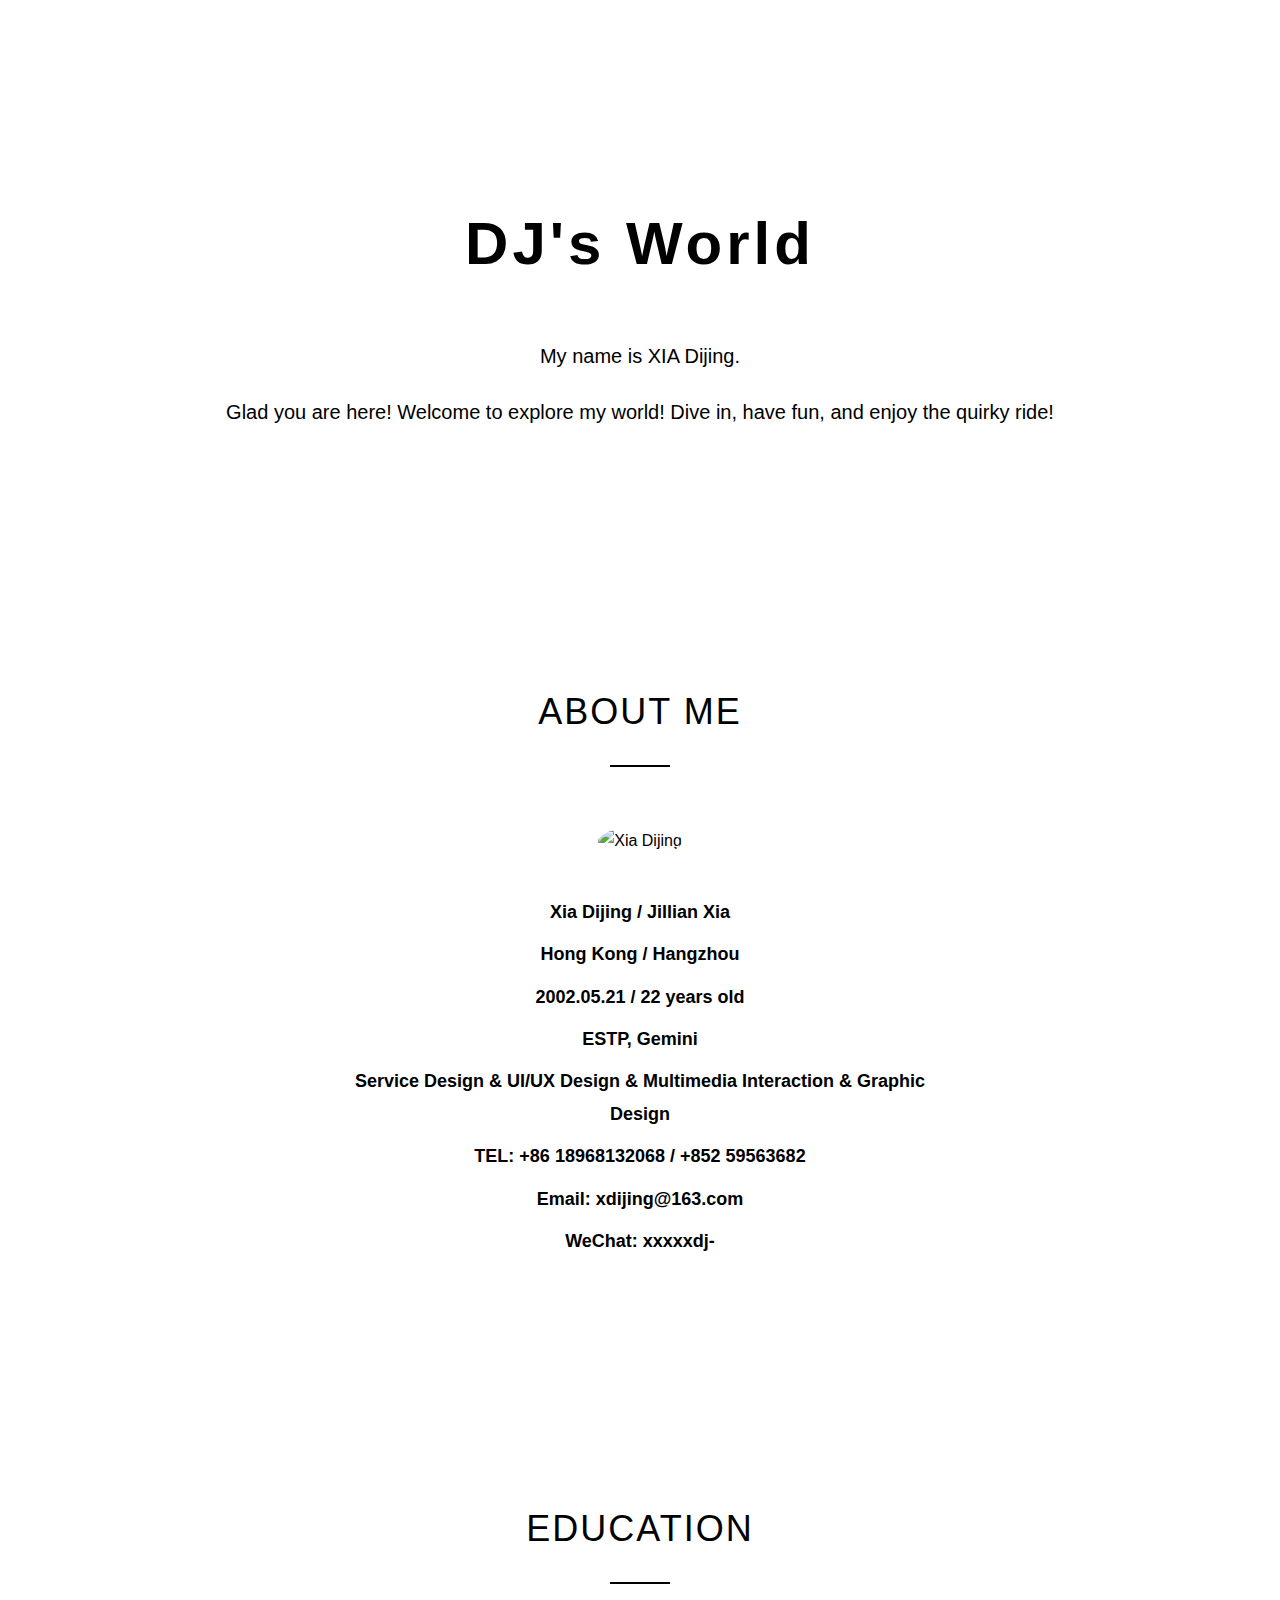
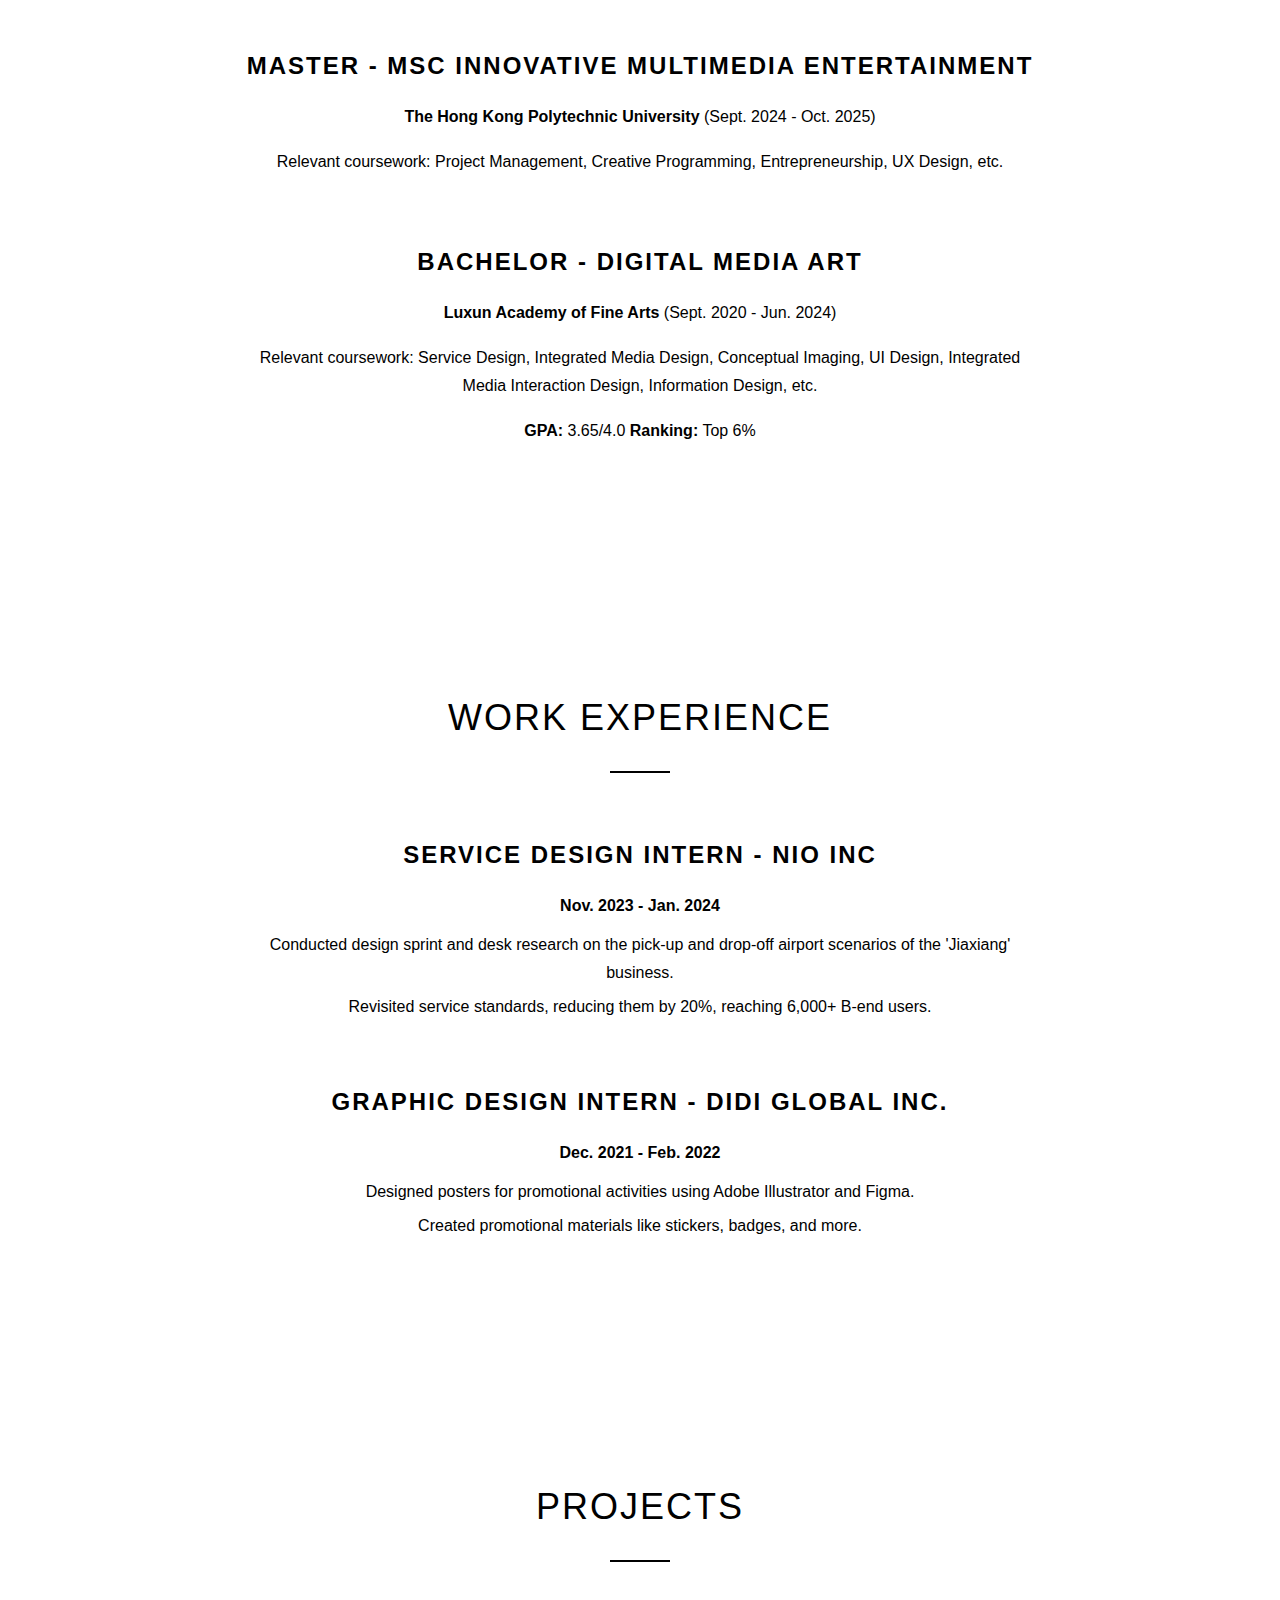
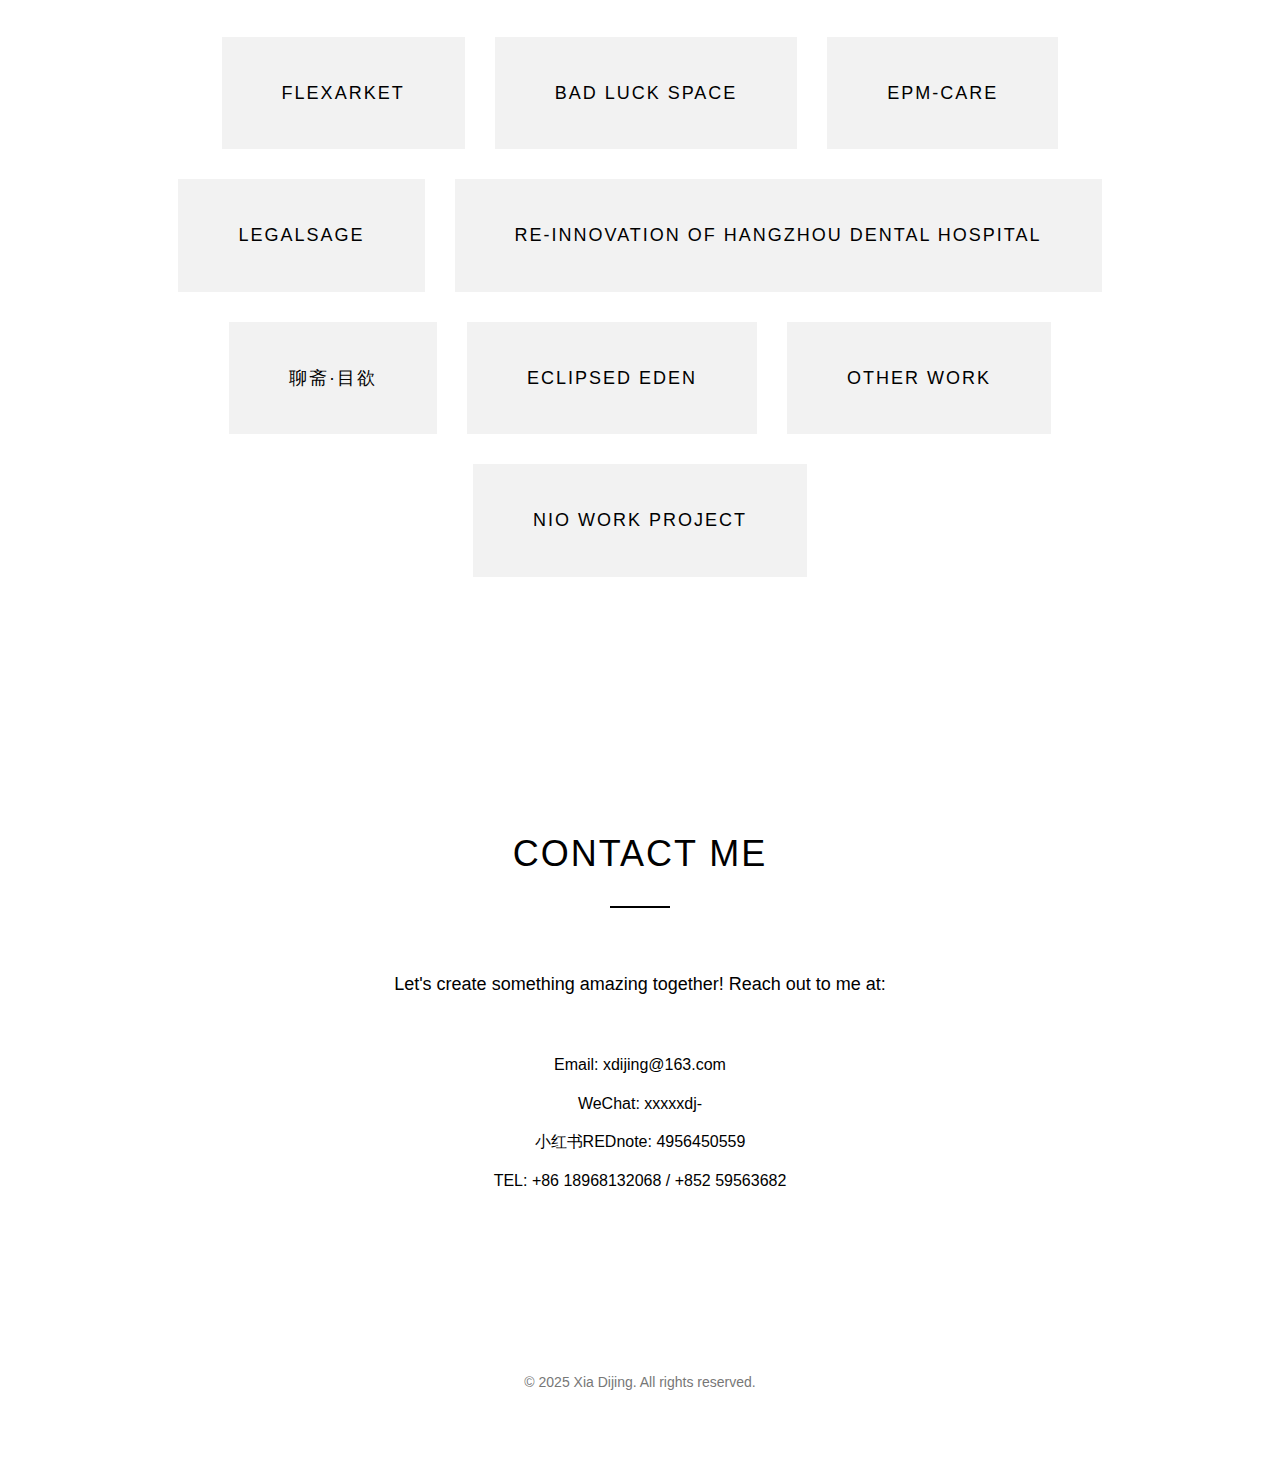
==== index.html @ e0cbb154 "Add website files" ====
<!DOCTYPE html>
<html lang="en">
<head>
    <meta charset="UTF-8">
    <meta name="viewport" content="width=device-width, initial-scale=1.0">
    <meta http-equiv="X-UA-Compatible" content="ie=edge">
    <title>DJ's World</title>
    <link rel="stylesheet" href="styles.css">
</head>
<body>
    <header>
        <h1>DJ's World</h1>
        <p>My name is XIA Dijing.</p>
        <p>Glad you are here! Welcome to explore my world! Dive in, have fun, and enjoy the quirky ride!</p>
    </header>

    <section id="intro">
        <h2>ABOUT ME</h2>
        <!-- Added Photo -->
        <div class="profile-photo">
            <img src="images/me.jpg" alt="Xia Dijing" class="profile-image">
        </div>
        <ul>
            <li><strong>Xia Dijing / Jillian Xia</strong></li>
            <li><strong>Hong Kong / Hangzhou</strong></li>
            <li><strong>2002.05.21 / 22 years old</strong></li>
            <li><strong>ESTP, Gemini</strong></li>
            <li><strong>Service Design & UI/UX Design & Multimedia Interaction & Graphic Design</strong></li>
            <li><strong>TEL: +86 18968132068 / +852 59563682</strong></li>
            <li><strong>Email: <a href="mailto:xdijing@163.com">xdijing@163.com</a></strong></li>
            <li><strong>WeChat: xxxxxdj-</strong></li>
        </ul>
    </section>

    <!-- The rest of your content stays the same -->
    <section id="education">
        <h2>EDUCATION</h2>
        <h3>Master - MSc Innovative Multimedia Entertainment</h3>
        <p><strong>The Hong Kong Polytechnic University</strong> (Sept. 2024 - Oct. 2025)</p>
        <p>Relevant coursework: Project Management, Creative Programming, Entrepreneurship, UX Design, etc.</p>
    
        <br> <!-- 手动插入一个空行 -->
    
        <h3>Bachelor - Digital Media Art</h3>
        <p><strong>Luxun Academy of Fine Arts</strong> (Sept. 2020 - Jun. 2024)</p>
        <p>Relevant coursework: Service Design, Integrated Media Design, Conceptual Imaging, UI Design, Integrated Media Interaction Design, Information Design, etc.</p>
        <p><strong>GPA:</strong> 3.65/4.0 <strong>Ranking:</strong> Top 6%</p>
    </section>

    <section id="work-experience">
        <h2>WORK EXPERIENCE</h2>

        <h3>Service Design Intern - <strong>NIO Inc</strong></h3>
        <p><strong>Nov. 2023 - Jan. 2024</strong></p>
        <ul>
            <li>Conducted design sprint and desk research on the pick-up and drop-off airport scenarios of the 'Jiaxiang' business.</li>
            <li>Revisited service standards, reducing them by 20%, reaching 6,000+ B-end users.</li>
        </ul>
        <br> <!-- 手动插入一个空行 -->

        <h3>Graphic Design Intern - <strong>DiDi Global Inc.</strong></h3>
        <p><strong>Dec. 2021 - Feb. 2022</strong></p>
        <ul>
            <li>Designed posters for promotional activities using Adobe Illustrator and Figma.</li>
            <li>Created promotional materials like stickers, badges, and more.</li>
        </ul>
    </section>

    <section id="projects">
        <h2>PROJECTS</h2>
        <ul>
            <li><a href="flexarket.html">Flexarket</a></li>
            <li><a href="badluckspace.html">Bad Luck Space</a></li>
            <li><a href="epmcare.html">EPM-Care</a></li>
            <li><a href="legalsage.html">LegalSage</a></li>
            <li><a href="dentalhospital.html">Re-innovation of Hangzhou Dental Hospital</a></li>
            <li><a href="liaozhai.html">聊斋·目欲</a></li>
            <li><a href="eclipsededen.html">ECLIPSED EDEN</a></li>
            <li><a href="otherwork.html">Other Work</a></li>
            <li><a href="workproject.html">NIO Work Project</a></li>
        </ul>
    </section>


    <section id="contact">
        <h2>CONTACT ME</h2>
        <p>Let's create something amazing together! Reach out to me at:</p>
        <ul>
            <li>Email: <a href="mailto:xdijing@163.com">xdijing@163.com</a></li>
            
            <li>WeChat: xxxxxdj-</li>
            <li>小红书REDnote: 4956450559</li>
            <li>TEL: +86 18968132068 / +852 59563682</li>
        </ul>
    </section>

    <footer>
        <p>&copy; 2025 Xia Dijing. All rights reserved.</p>
    </footer>
</body>
</html>
---- styles.css ----
/* 全局样式 */
body {
    margin: 0;
    padding: 0;
    font-family: 'Helvetica Neue', Arial, sans-serif;
    background-color: #ffffff;
    color: #000000;
    line-height: 1.8;
}

a {
    color: inherit;
    text-decoration: none;
}

a:hover {
    text-decoration: none;
}

/* 容器 */
.container {
    max-width: 1200px;
    margin: 0 auto;
    padding: 0 40px;
}

/* 头部样式 */
header {
    padding: 150px 0 100px 0;
    text-align: center;
}

header h1 {
    font-size: 60px;
    font-weight: bold;
    letter-spacing: 4px;
}

header p {
    font-size: 20px;
    margin-top: 20px;
}

/* 分区标题 */
section {
    padding: 100px 0;
}

section h2 {
    font-size: 36px;
    font-weight: normal;
    margin-bottom: 60px;
    text-align: center;
    letter-spacing: 2px;
    position: relative;
}

section h2:after {
    content: '';
    display: block;
    width: 60px;
    height: 2px;
    background: #000;
    margin: 20px auto 0;
}

/* 个人简介 */
#intro .profile-photo {
    text-align: center;
    margin-bottom: 40px;
}

#intro .profile-photo img {
    width: 200px;
    height: 200px;
    object-fit: cover;
    border-radius: 50%;
    transition: transform 0.3s ease;
}

#intro .profile-photo img:hover {
    transform: scale(1.05);
}

#intro ul {
    list-style: none;
    padding: 0;
    margin: 0 auto;
    max-width: 600px;
    text-align: center;
}

#intro ul li {
    font-size: 18px;
    margin-bottom: 10px;
}

/* 教育和工作经验 */
#education,
#work-experience {
    padding: 100px 0;
}

#education h3,
#work-experience h3 {
    font-size: 24px;
    margin-bottom: 10px;
    text-transform: uppercase;
    letter-spacing: 2px;
    text-align: center;
}

#education p,
#work-experience p {
    font-size: 16px;
    margin-bottom: 10px;
    max-width: 800px;
    margin-left: auto;
    margin-right: auto;
    text-align: center;
}

#education ul,
#work-experience ul {
    list-style: none;
    padding: 0;
    margin: 0 auto;
    max-width: 800px;
    text-align: center;
}

#education ul li,
#work-experience ul li {
    font-size: 16px;
    margin-bottom: 5px;
}

/* 项目列表 */
#projects ul {
    list-style: none;
    padding: 0;
    margin: 0 auto;
    max-width: 1000px;
    display: flex;
    flex-wrap: wrap;
    justify-content: center;
}

#projects ul li {
    font-size: 18px;
    margin: 15px;
    position: relative;
    overflow: hidden;
}

#projects ul li a {
    display: block;
    padding: 40px 60px;
    text-transform: uppercase;
    letter-spacing: 2px;
    background-color: #f2f2f2;
    position: relative;
    transition: background-color 0.3s ease, color 0.3s ease;
}

#projects ul li a:hover {
    background-color: #e0e0e0; /* 鼠标悬停时背景变深 */
    color: #000;
}

#projects ul li a:after {
    content: '';
    position: absolute;
    top: 0;
    left: 0; /* 调整为左侧开始 */
    width: 100%;
    height: 100%;
    background-color: rgba(0, 0, 0, 0); /* 初始为透明 */
    transition: background-color 0.3s ease;
    z-index: -1;
}

#projects ul li a:hover:after {
    background-color: rgba(0, 0, 0, 0.1); /* 鼠标悬停时背景覆盖变深 */
}

/* 联系方式 */
#contact p {
    font-size: 18px;
    text-align: center;
    margin-bottom: 50px;
}

#contact ul {
    list-style: none;
    padding: 0;
    margin: 0 auto;
    max-width: 600px;
    text-align: center;
}

#contact ul li {
    font-size: 16px;
    margin-bottom: 10px;
}

/* 页脚 */
footer {
    text-align: center;
    padding: 50px 0;
    font-size: 14px;
    color: #777777;
}

/* 细节和其他 */
hr {
    border: none;
    border-top: 1px solid #e5e5e5;
    margin: 50px 0;
}

/* 响应式设计 */
@media (max-width: 768px) {
    header h1 {
        font-size: 40px;
    }

    section h2 {
        font-size: 28px;
    }

    #intro .profile-photo img {
        width: 150px;
        height: 150px;
    }

    #intro ul li,
    #contact ul li {
        font-size: 16px;
    }

    #projects ul {
        flex-direction: column;
        align-items: center;
    }

    #projects ul li {
        width: 100%;
        margin: 10px 0;
    }

    #projects ul li a {
        width: 100%;
        padding: 30px;
    }
}
.project-image {
    width: 1200px;               /* 设置固定宽度 */
    height: auto;                /* 高度自动调整，保持图片比例 */
    margin-bottom: 20px;         /* 图片之间的间隔 */
    border: 5px solid rgba(0, 0, 0, 0.1);  /* 半透明灰色边框 */
    border-radius: 10px;         /* 可选：给图片外框添加圆角 */
    box-sizing: border-box;      /* 确保边框不影响整体尺寸 */
}

.project-image:hover {
    border-color: rgba(0, 0, 0, 0.3);  /* 鼠标悬停时边框颜色变深 */
}
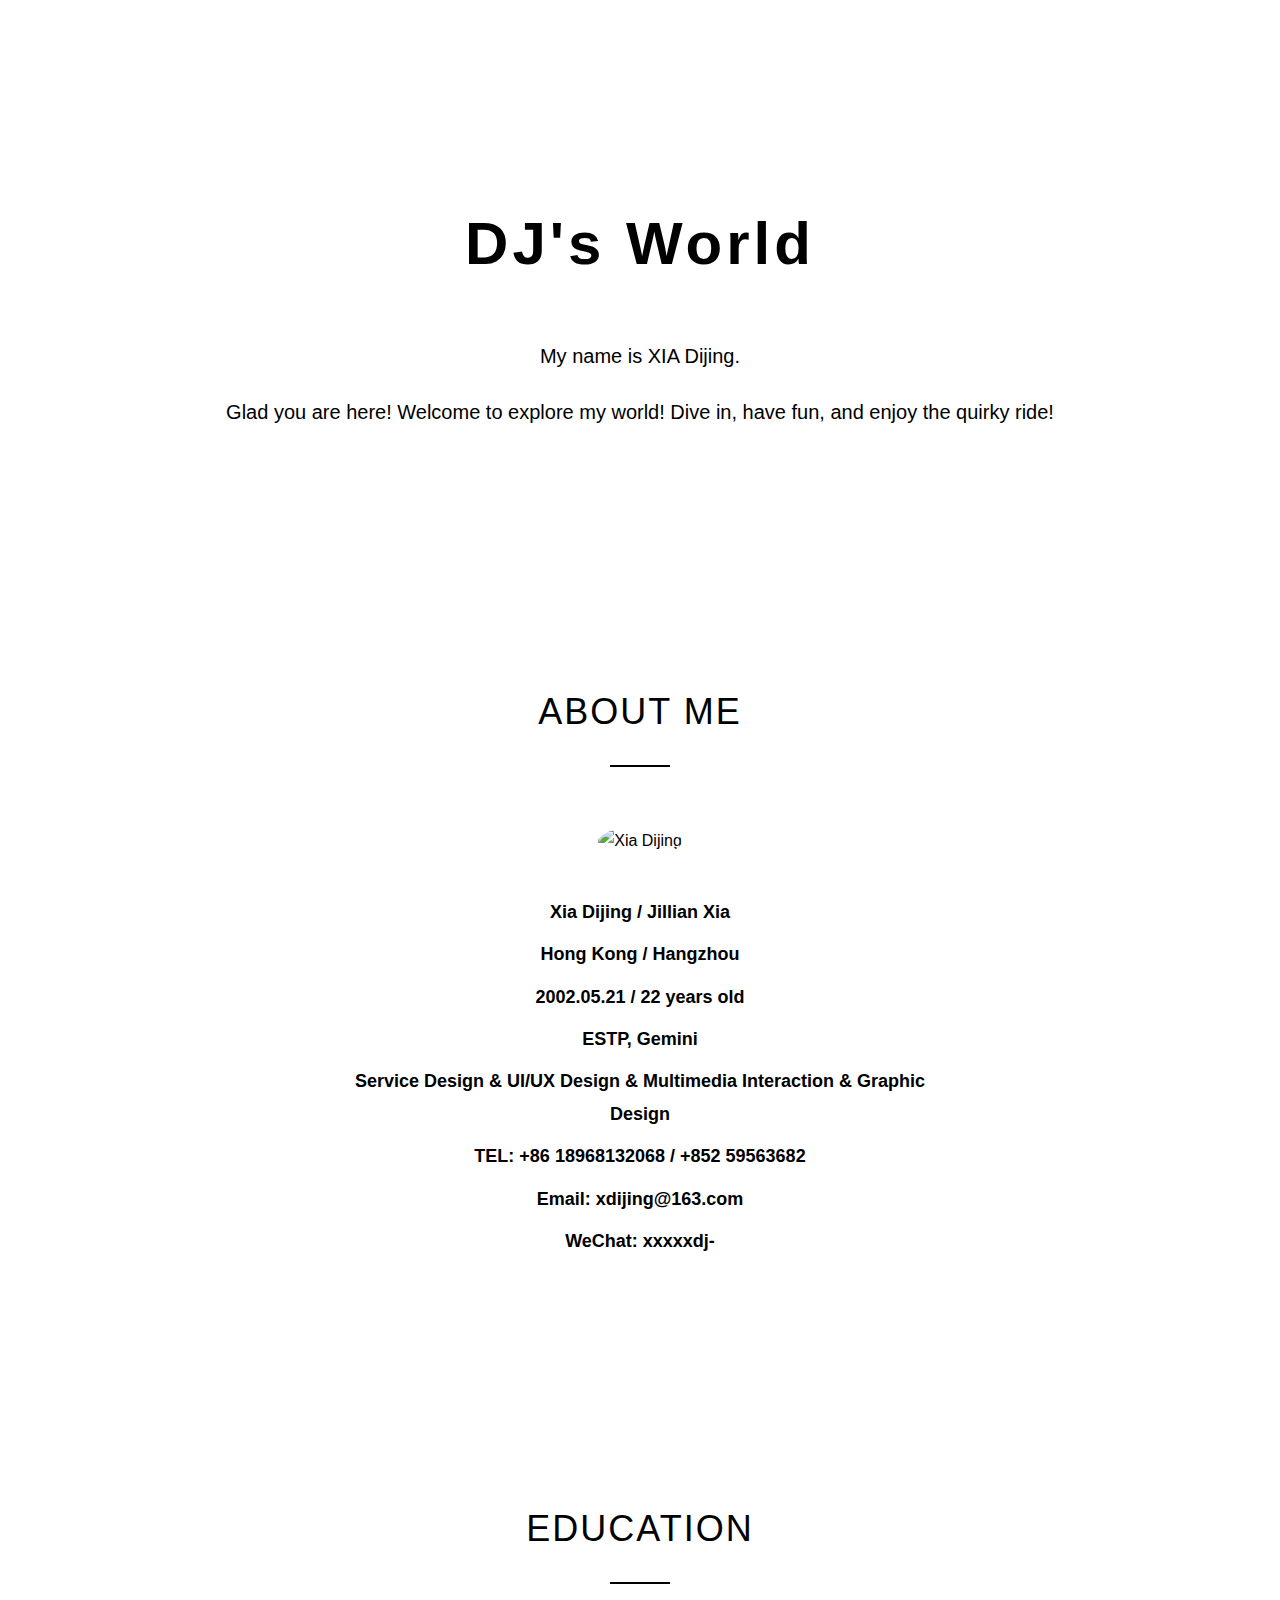
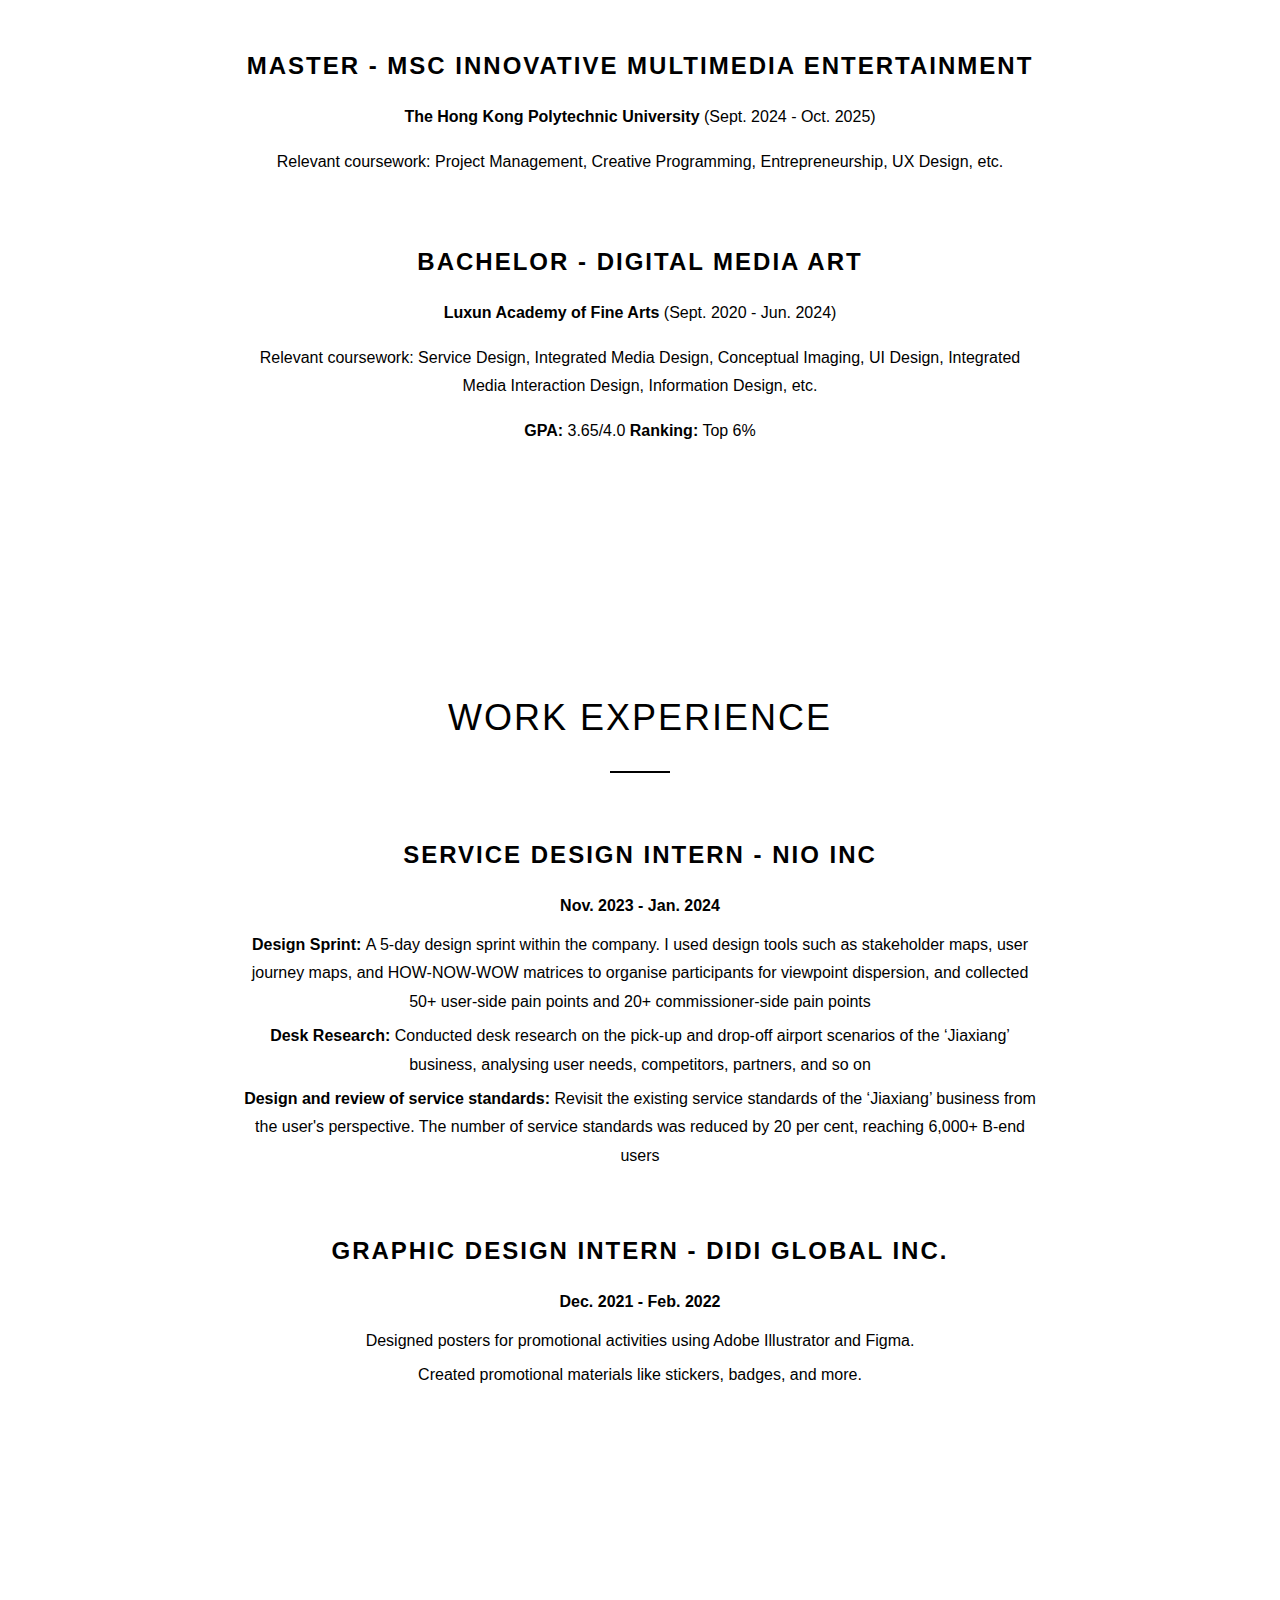
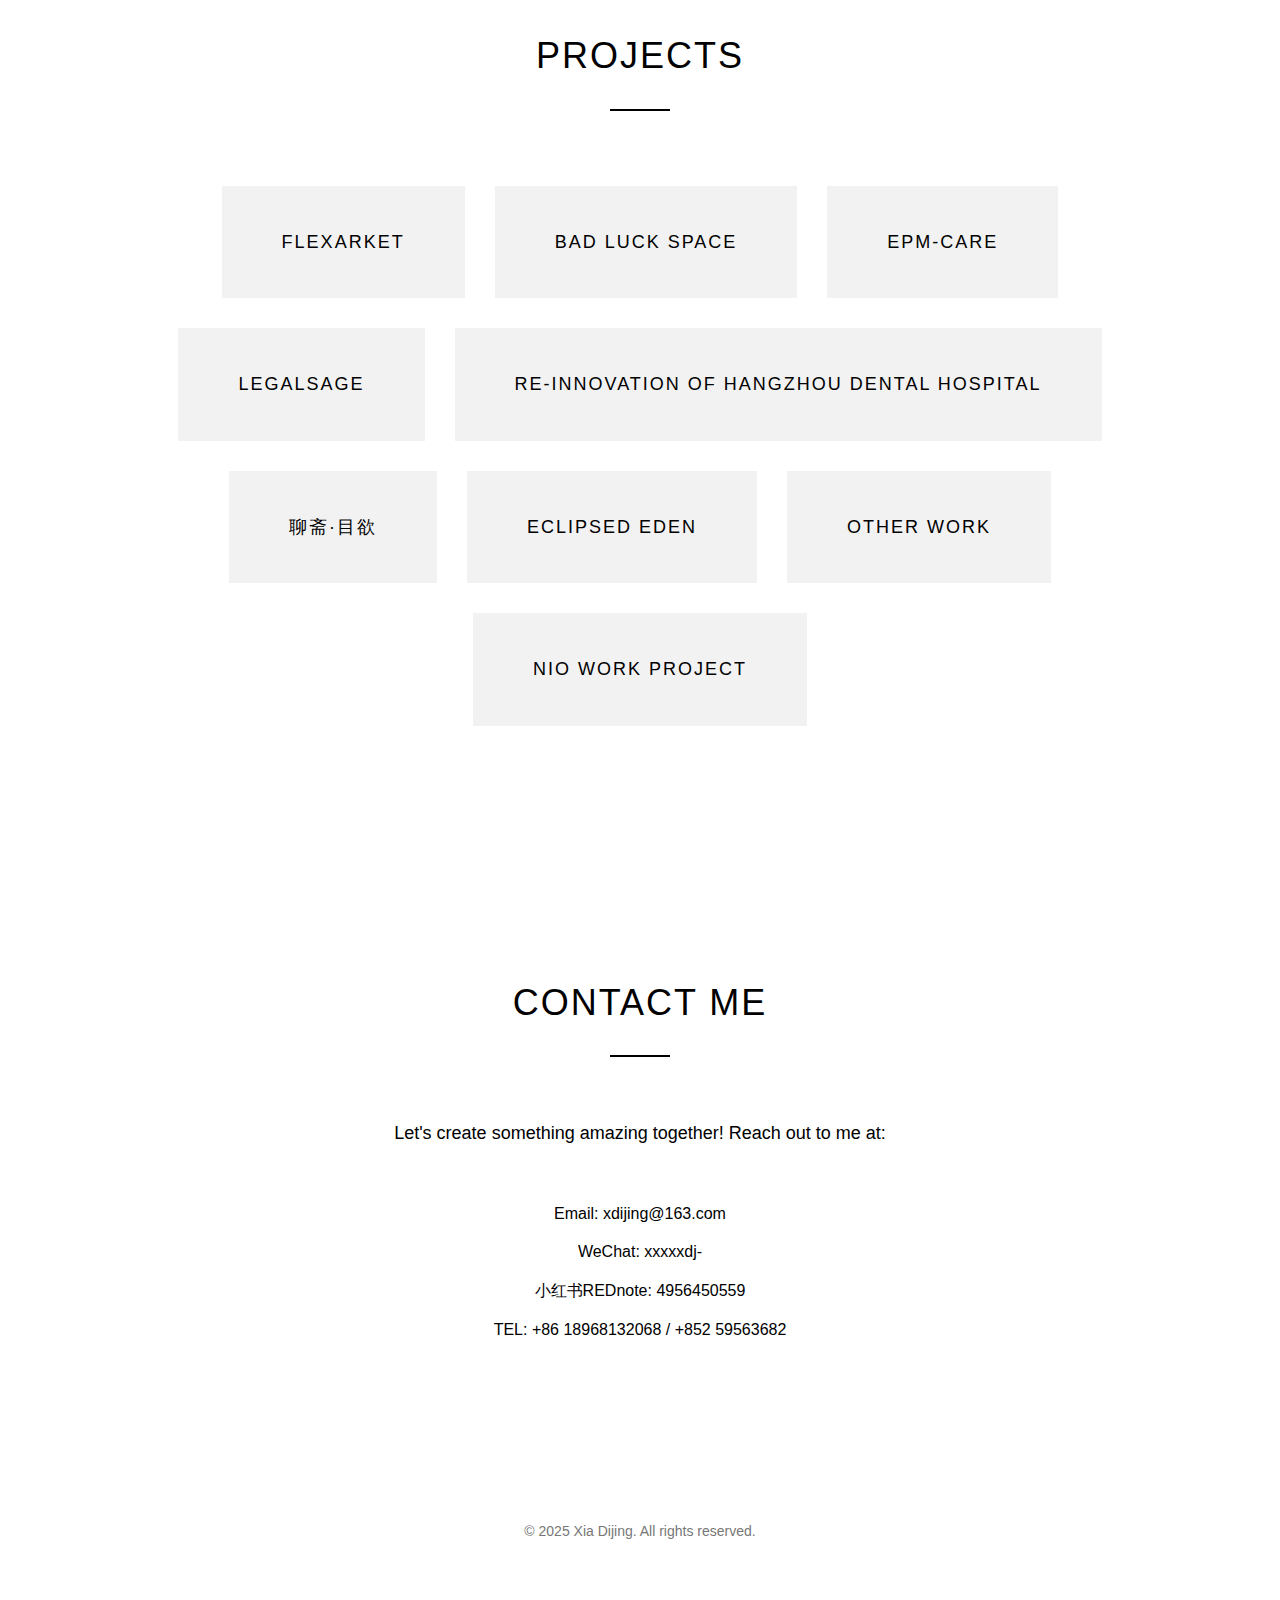
==== commit c6027996: "Update index.html" ====
--- a/index.html
+++ b/index.html
@@ -18,7 +18,7 @@
         <h2>ABOUT ME</h2>
         <!-- Added Photo -->
         <div class="profile-photo">
-            <img src="images/me.jpg" alt="Xia Dijing" class="profile-image">
+            <img src="https://github.com/djdj-8/DJ/raw/main/images/me.jpg" alt="Xia Dijing" class="profile-image">
         </div>
         <ul>
             <li><strong>Xia Dijing / Jillian Xia</strong></li>
@@ -53,8 +53,9 @@
         <h3>Service Design Intern - <strong>NIO Inc</strong></h3>
         <p><strong>Nov. 2023 - Jan. 2024</strong></p>
         <ul>
-            <li>Conducted design sprint and desk research on the pick-up and drop-off airport scenarios of the 'Jiaxiang' business.</li>
-            <li>Revisited service standards, reducing them by 20%, reaching 6,000+ B-end users.</li>
+            <li><strong>Design Sprint: </strong>A 5-day design sprint within the company. I used design tools such as stakeholder maps, user journey maps, and HOW-NOW-WOW matrices to organise participants for viewpoint dispersion, and collected 50+ user-side pain points and 20+ commissioner-side pain points</li>
+            <li><strong>Desk Research: </strong>Conducted desk research on the pick-up and drop-off airport scenarios of the ‘Jiaxiang’ business, analysing user needs, competitors, partners, and so on</li>
+            <li><strong>Design and review of service standards: </strong>Revisit the existing service standards of the ‘Jiaxiang’ business from the user's perspective. The number of service standards was reduced by 20 per cent, reaching 6,000+ B-end users</li>
         </ul>
         <br> <!-- 手动插入一个空行 -->
 
@@ -98,4 +99,4 @@
         <p>&copy; 2025 Xia Dijing. All rights reserved.</p>
     </footer>
 </body>
-</html>+</html>
--- a/styles.css
+++ b/styles.css
@@ -255,14 +255,39 @@
     }
 }
 .project-image {
-    width: 1200px;               /* 设置固定宽度 */
-    height: auto;                /* 高度自动调整，保持图片比例 */
-    margin-bottom: 20px;         /* 图片之间的间隔 */
+    width: 100%;                /* 设置为 100% 宽度 */
+    max-width: 1200px;          /* 最大宽度为 1200px，确保在大屏幕上不会过大 */
+    height: auto;               /* 高度自动调整，保持图片比例 */
+    margin-bottom: 20px;        /* 图片之间的间隔 */
     border: 5px solid rgba(0, 0, 0, 0.1);  /* 半透明灰色边框 */
-    border-radius: 10px;         /* 可选：给图片外框添加圆角 */
-    box-sizing: border-box;      /* 确保边框不影响整体尺寸 */
+    border-radius: 10px;        /* 可选：给图片外框添加圆角 */
+    box-sizing: border-box;     /* 确保边框不影响整体尺寸 */
+}
+
+/* 响应式设计：对于手机端 */
+@media (max-width: 768px) {
+    .project-image {
+        width: 100%;            /* 确保图片占据屏幕宽度 */
+        max-width: none;        /* 在手机上不限制最大宽度 */
+    }
 }
 
 .project-image:hover {
     border-color: rgba(0, 0, 0, 0.3);  /* 鼠标悬停时边框颜色变深 */
 }
+/* 视频样式 */
+video {
+    width: 100%;              /* 确保视频宽度占满容器 */
+    max-width: 100%;          /* 防止视频在大屏幕上超出容器 */
+    height: auto;             /* 保持视频比例 */
+    border-radius: 10px;      /* 可选：添加圆角效果 */
+    box-sizing: border-box;   /* 确保视频尺寸包含边框 */
+}
+
+/* 响应式设计：对于手机端 */
+@media (max-width: 768px) {
+    video {
+        width: 100%;            /* 确保视频占据手机屏幕宽度 */
+        max-width: none;        /* 在手机上不限制最大宽度 */
+    }
+}
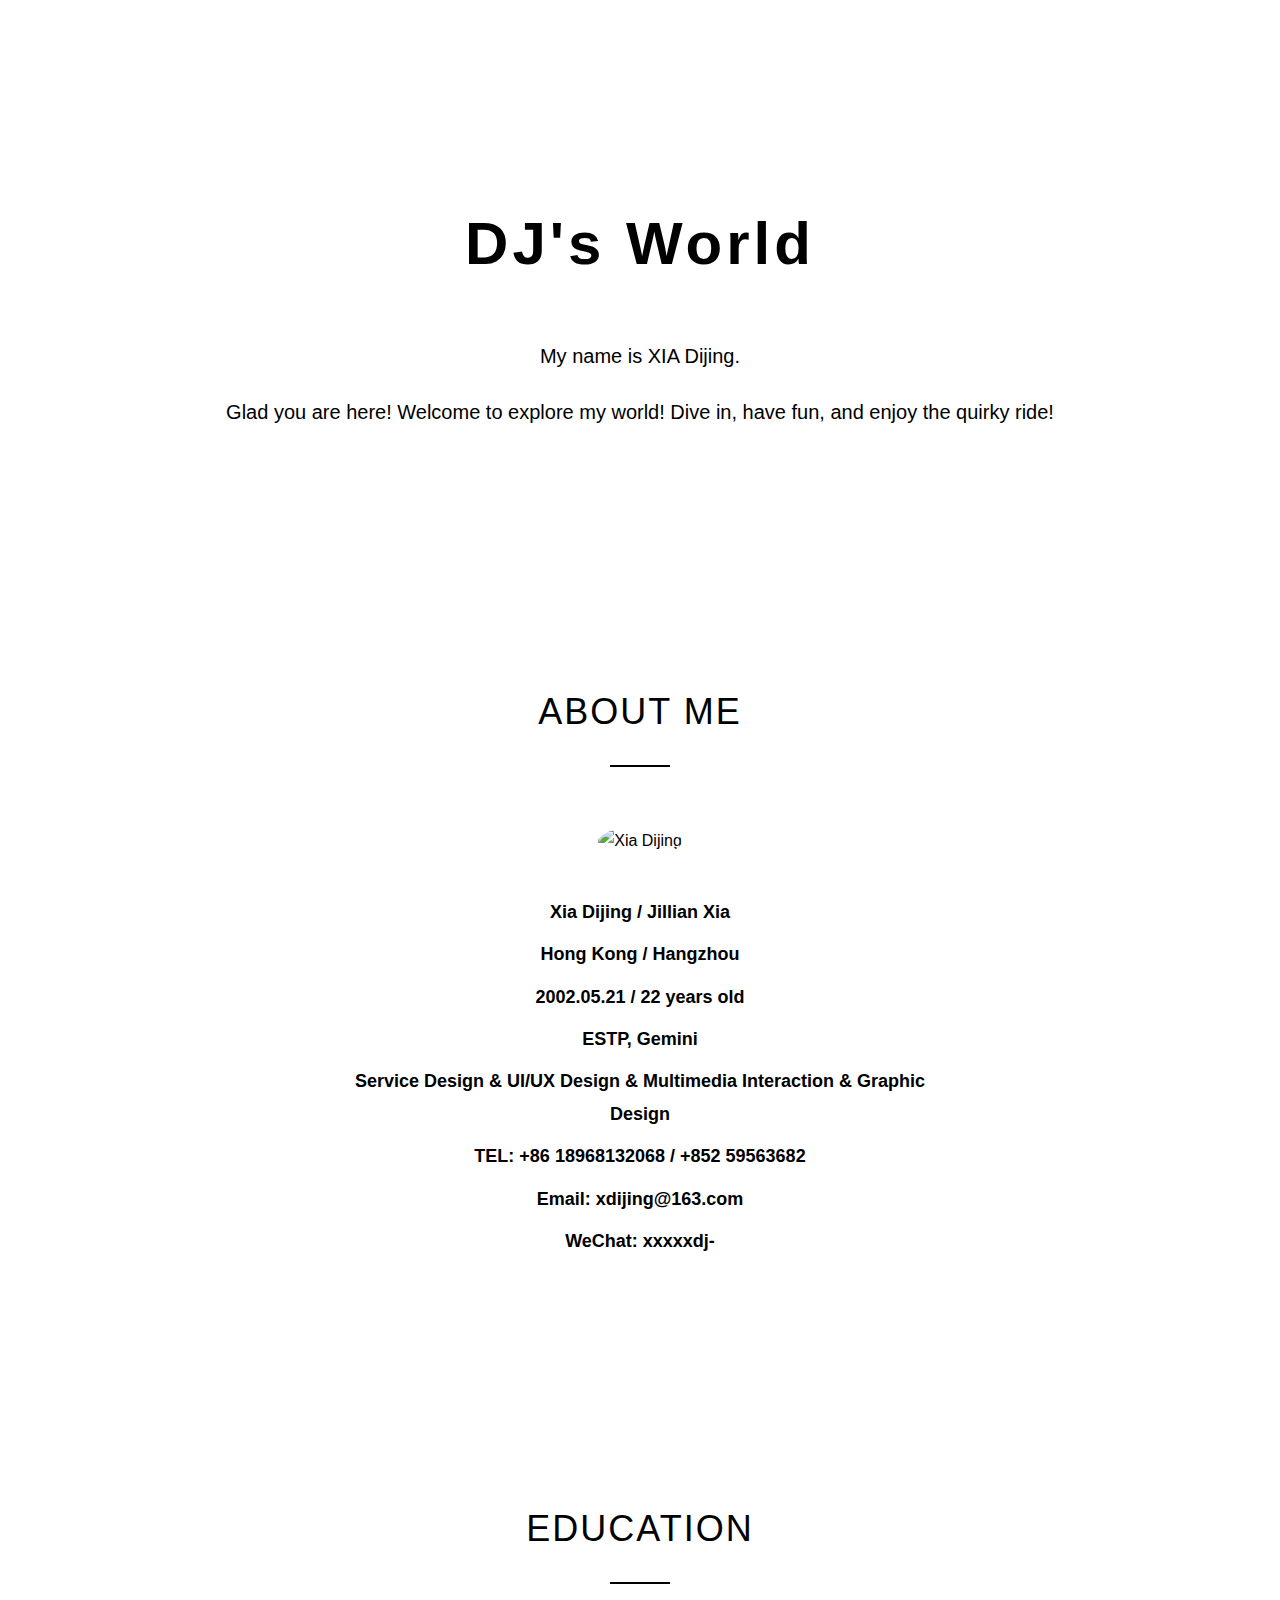
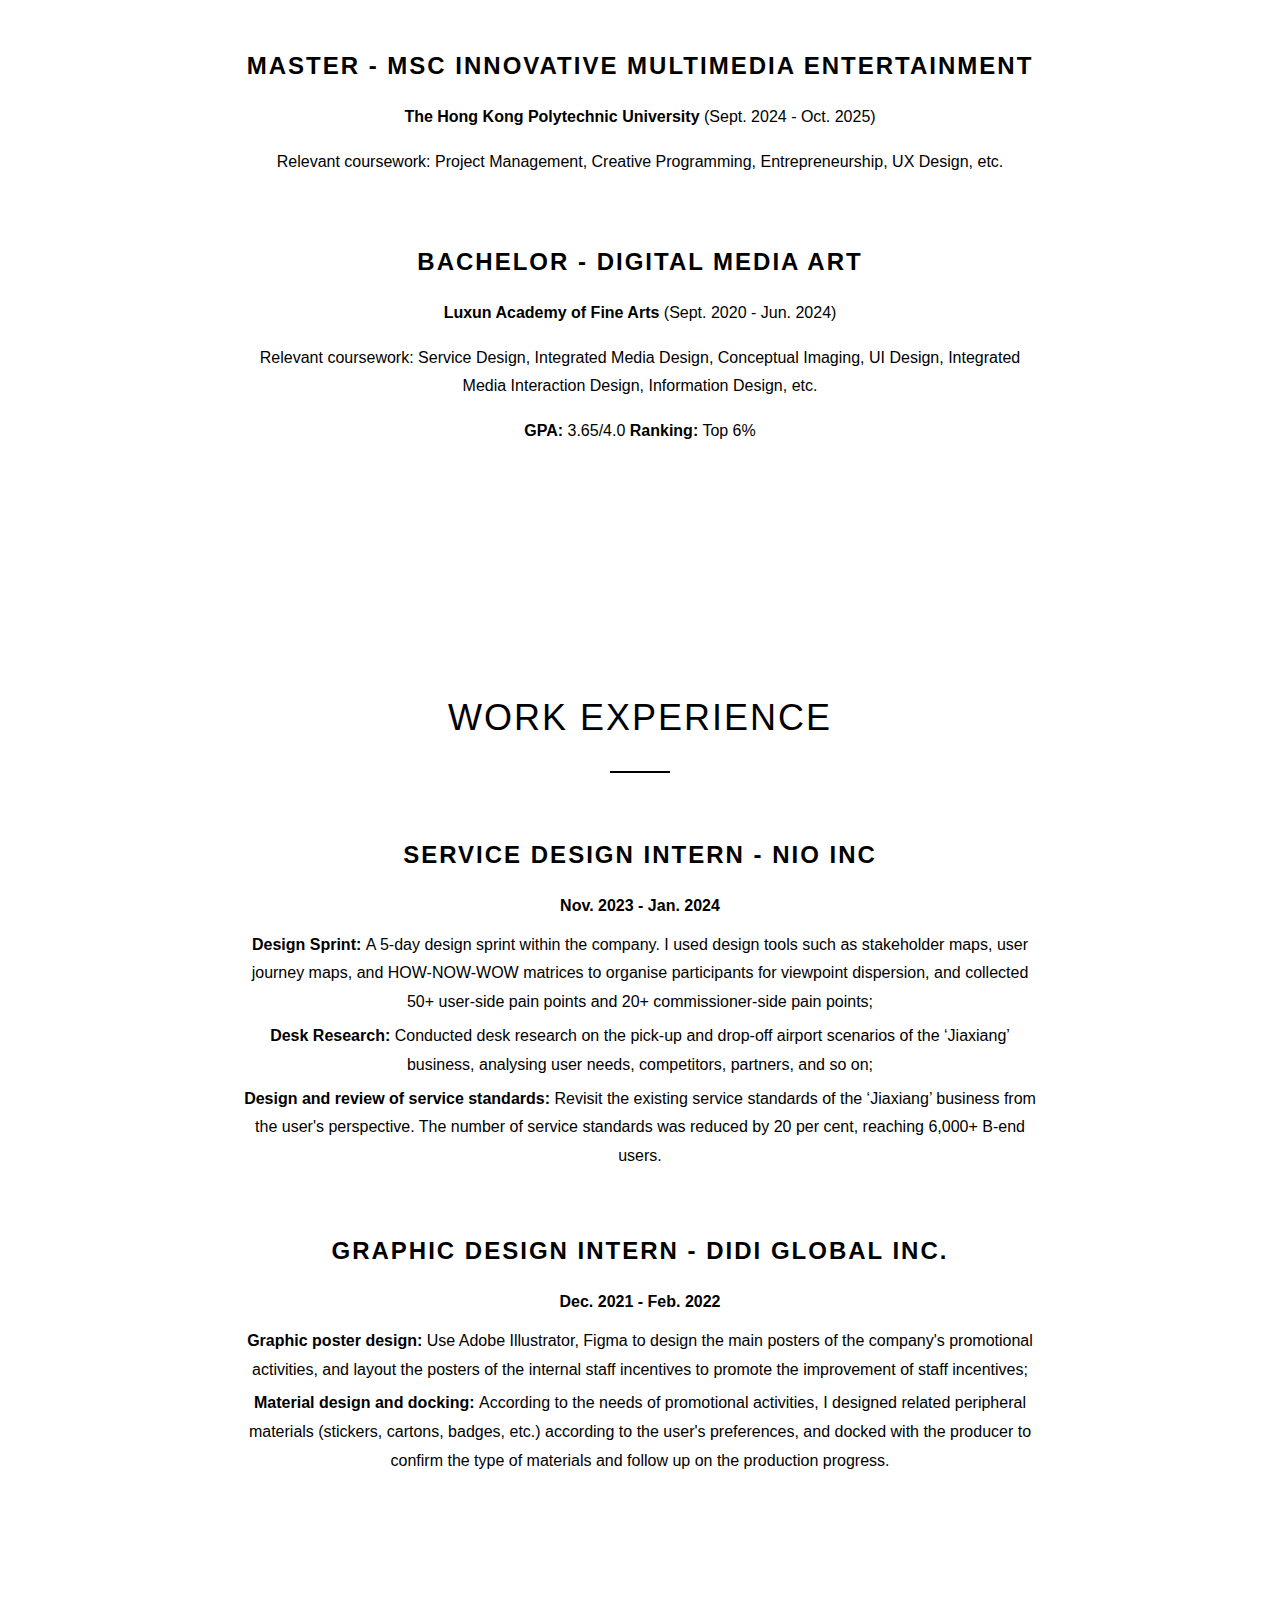
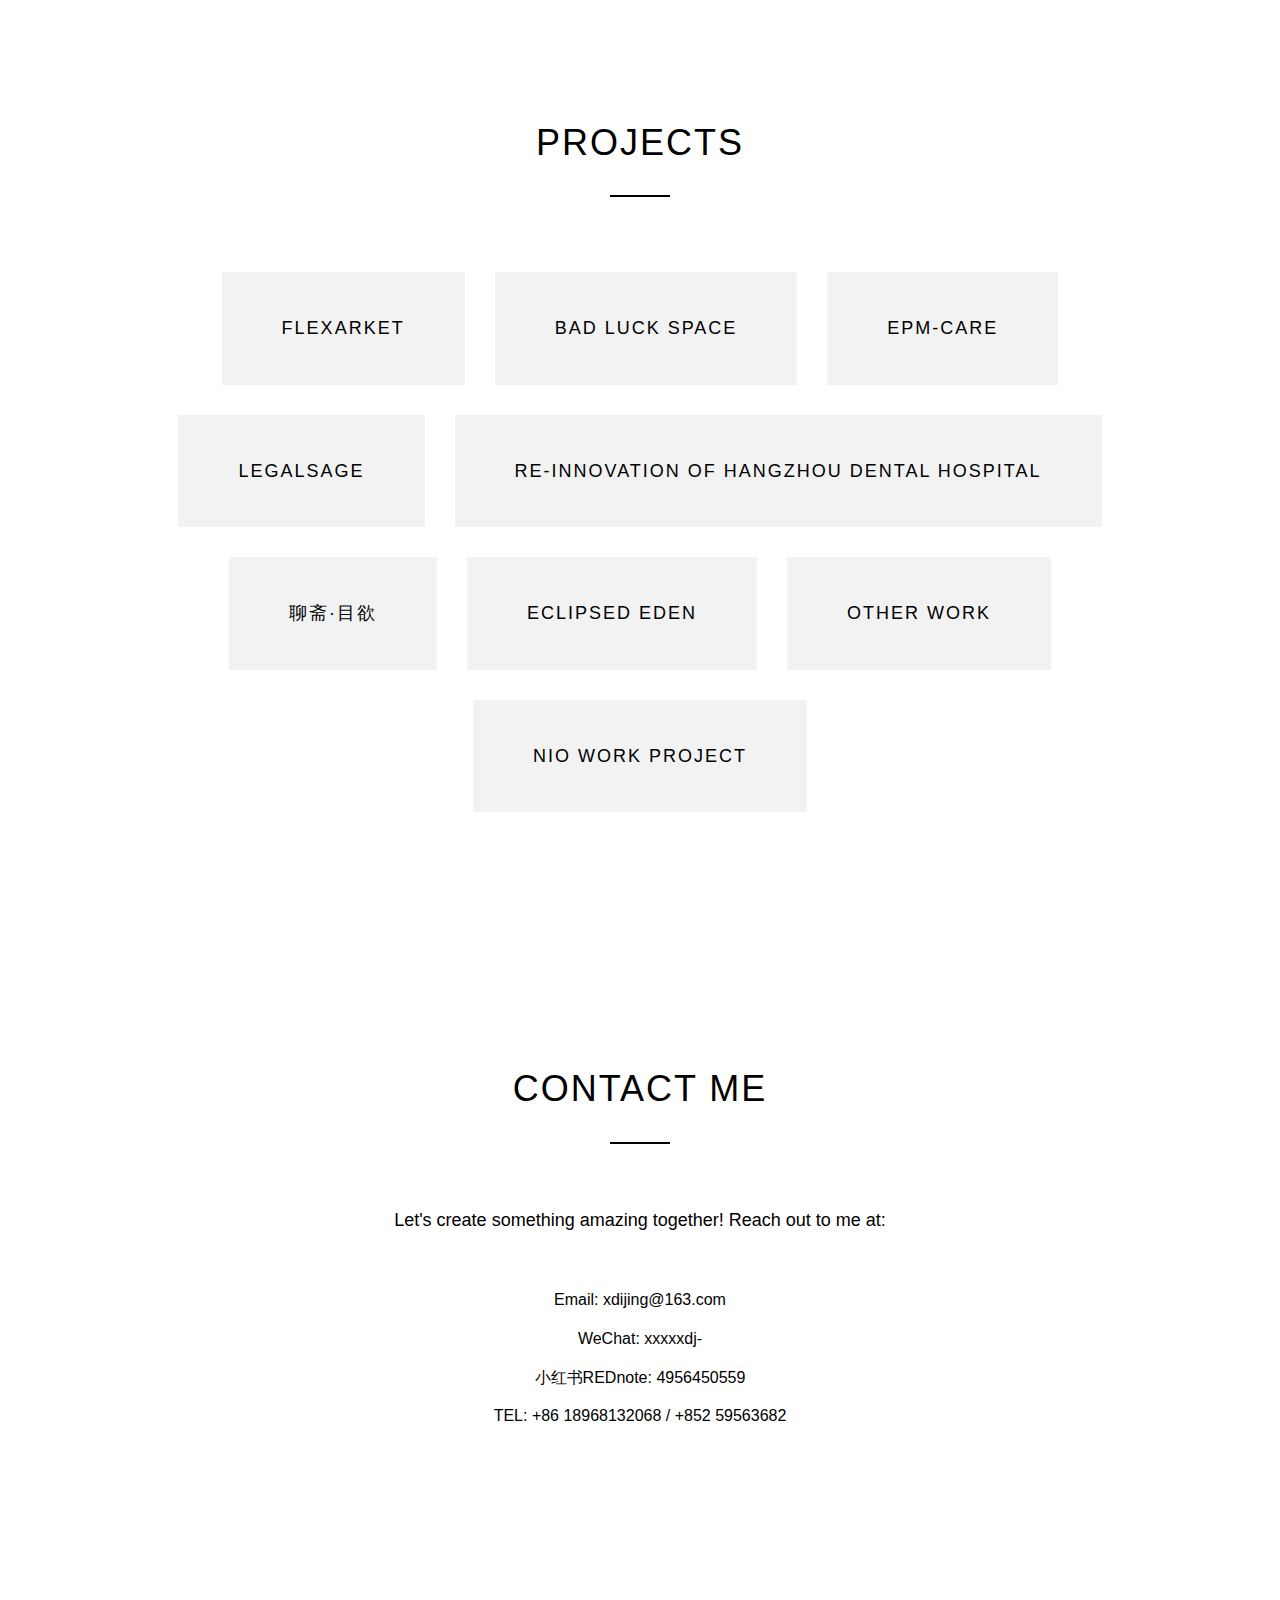
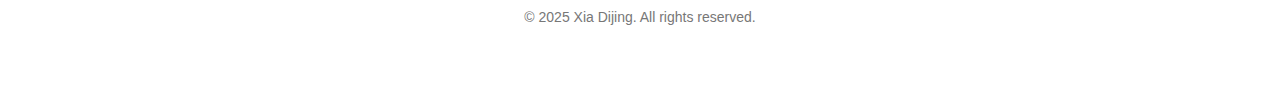
==== commit 2d9bc99f: "Update index.html" ====
--- a/index.html
+++ b/index.html
@@ -53,17 +53,17 @@
         <h3>Service Design Intern - <strong>NIO Inc</strong></h3>
         <p><strong>Nov. 2023 - Jan. 2024</strong></p>
         <ul>
-            <li><strong>Design Sprint: </strong>A 5-day design sprint within the company. I used design tools such as stakeholder maps, user journey maps, and HOW-NOW-WOW matrices to organise participants for viewpoint dispersion, and collected 50+ user-side pain points and 20+ commissioner-side pain points</li>
-            <li><strong>Desk Research: </strong>Conducted desk research on the pick-up and drop-off airport scenarios of the ‘Jiaxiang’ business, analysing user needs, competitors, partners, and so on</li>
-            <li><strong>Design and review of service standards: </strong>Revisit the existing service standards of the ‘Jiaxiang’ business from the user's perspective. The number of service standards was reduced by 20 per cent, reaching 6,000+ B-end users</li>
+            <li><strong>Design Sprint: </strong>A 5-day design sprint within the company. I used design tools such as stakeholder maps, user journey maps, and HOW-NOW-WOW matrices to organise participants for viewpoint dispersion, and collected 50+ user-side pain points and 20+ commissioner-side pain points;</li>
+            <li><strong>Desk Research: </strong>Conducted desk research on the pick-up and drop-off airport scenarios of the ‘Jiaxiang’ business, analysing user needs, competitors, partners, and so on;</li>
+            <li><strong>Design and review of service standards: </strong>Revisit the existing service standards of the ‘Jiaxiang’ business from the user's perspective. The number of service standards was reduced by 20 per cent, reaching 6,000+ B-end users.</li>
         </ul>
         <br> <!-- 手动插入一个空行 -->
 
         <h3>Graphic Design Intern - <strong>DiDi Global Inc.</strong></h3>
         <p><strong>Dec. 2021 - Feb. 2022</strong></p>
         <ul>
-            <li>Designed posters for promotional activities using Adobe Illustrator and Figma.</li>
-            <li>Created promotional materials like stickers, badges, and more.</li>
+            <li><strong>Graphic poster design: </strong>Use Adobe Illustrator, Figma to design the main posters of the company's promotional activities, and layout the posters of the internal staff incentives to promote the improvement of staff incentives;</li>
+            <li><strong>Material design and docking: </strong>According to the needs of promotional activities, I designed related peripheral materials (stickers, cartons, badges, etc.) according to the user's preferences, and docked with the producer to confirm the type of materials and follow up on the production progress.</li>
         </ul>
     </section>
 
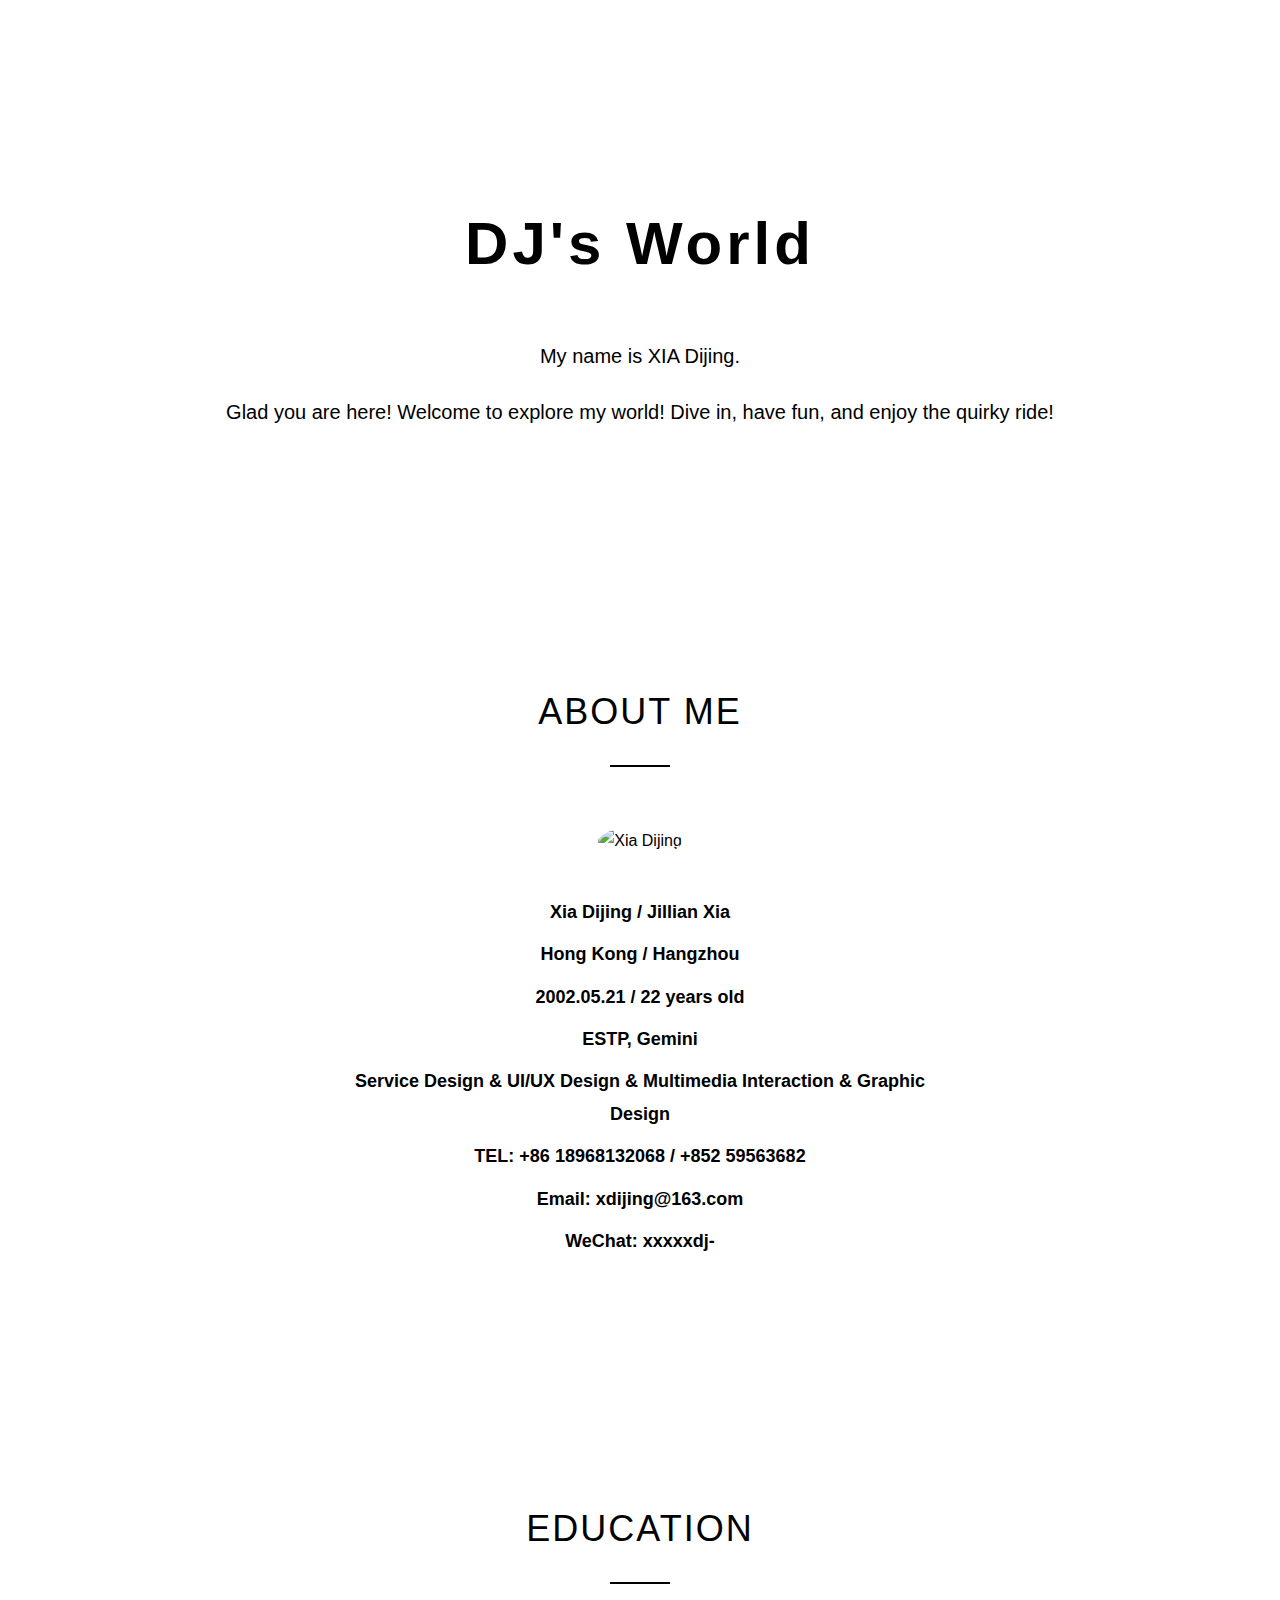
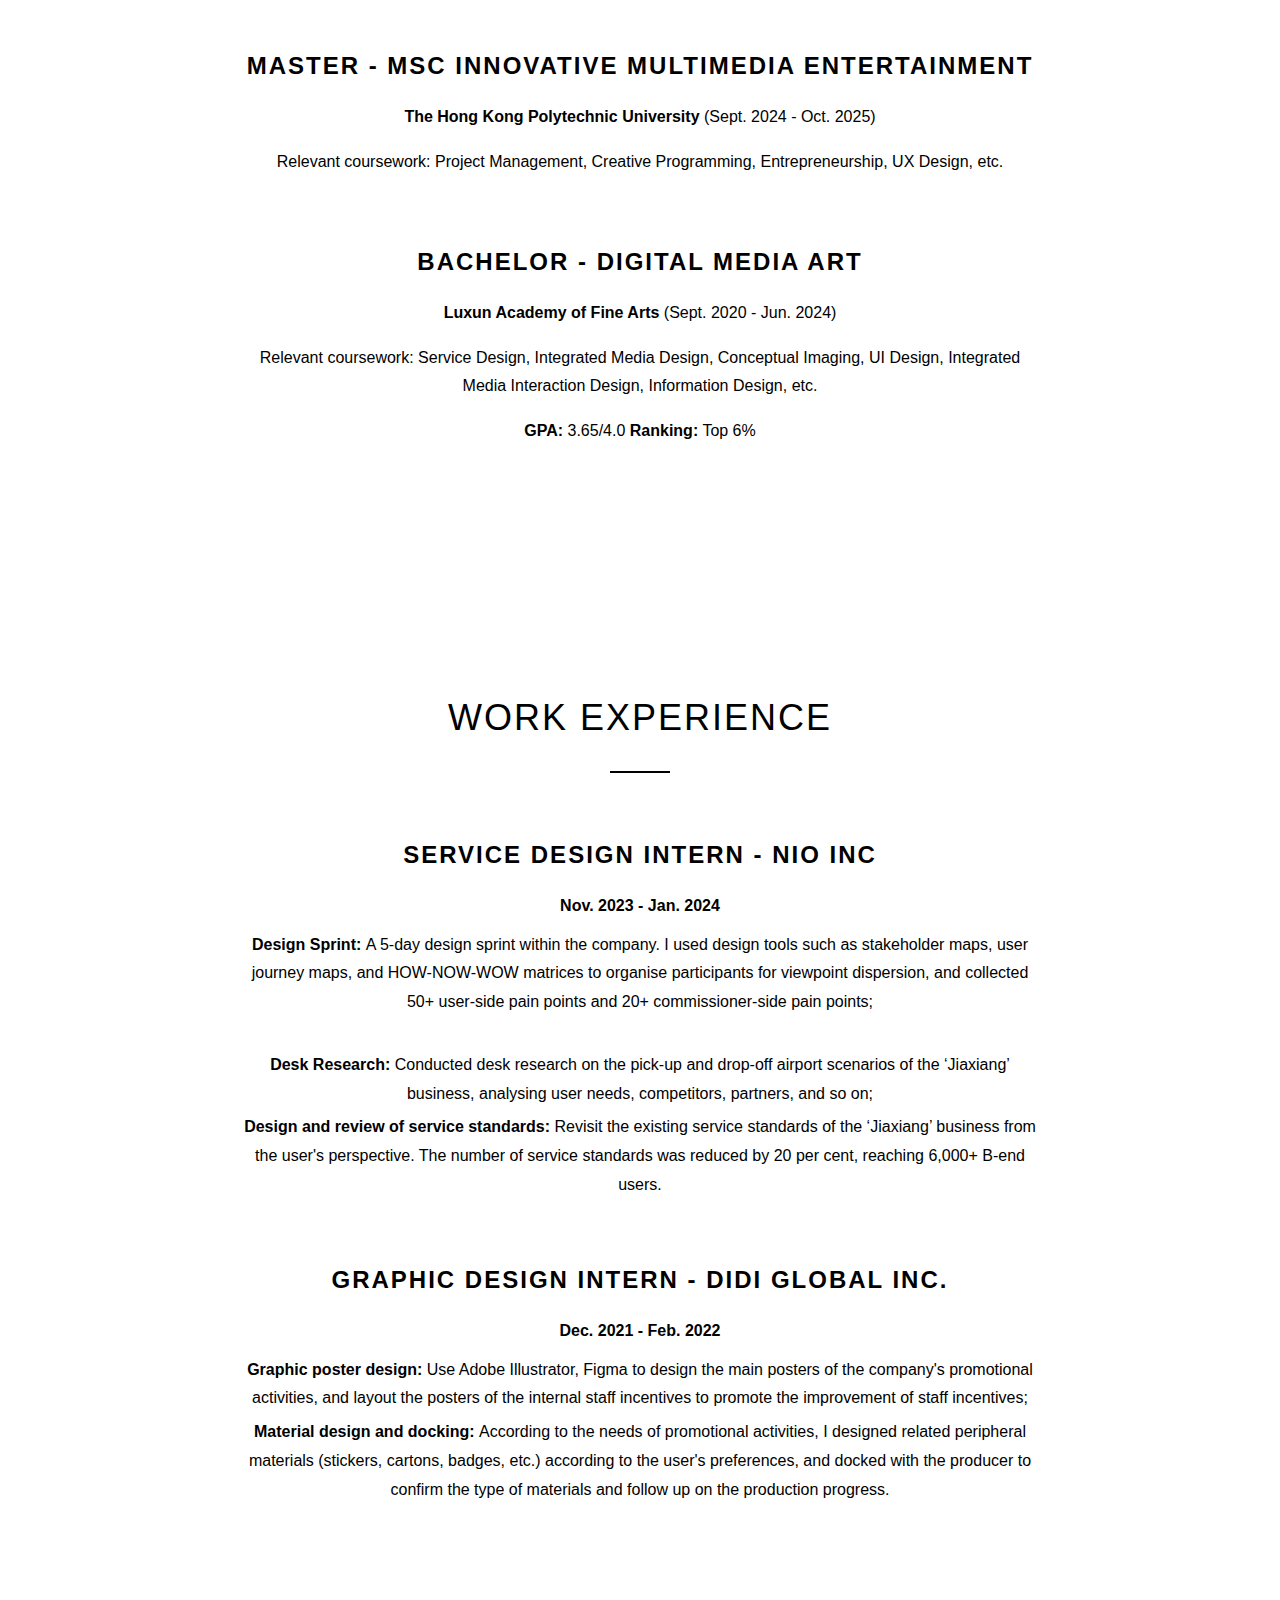
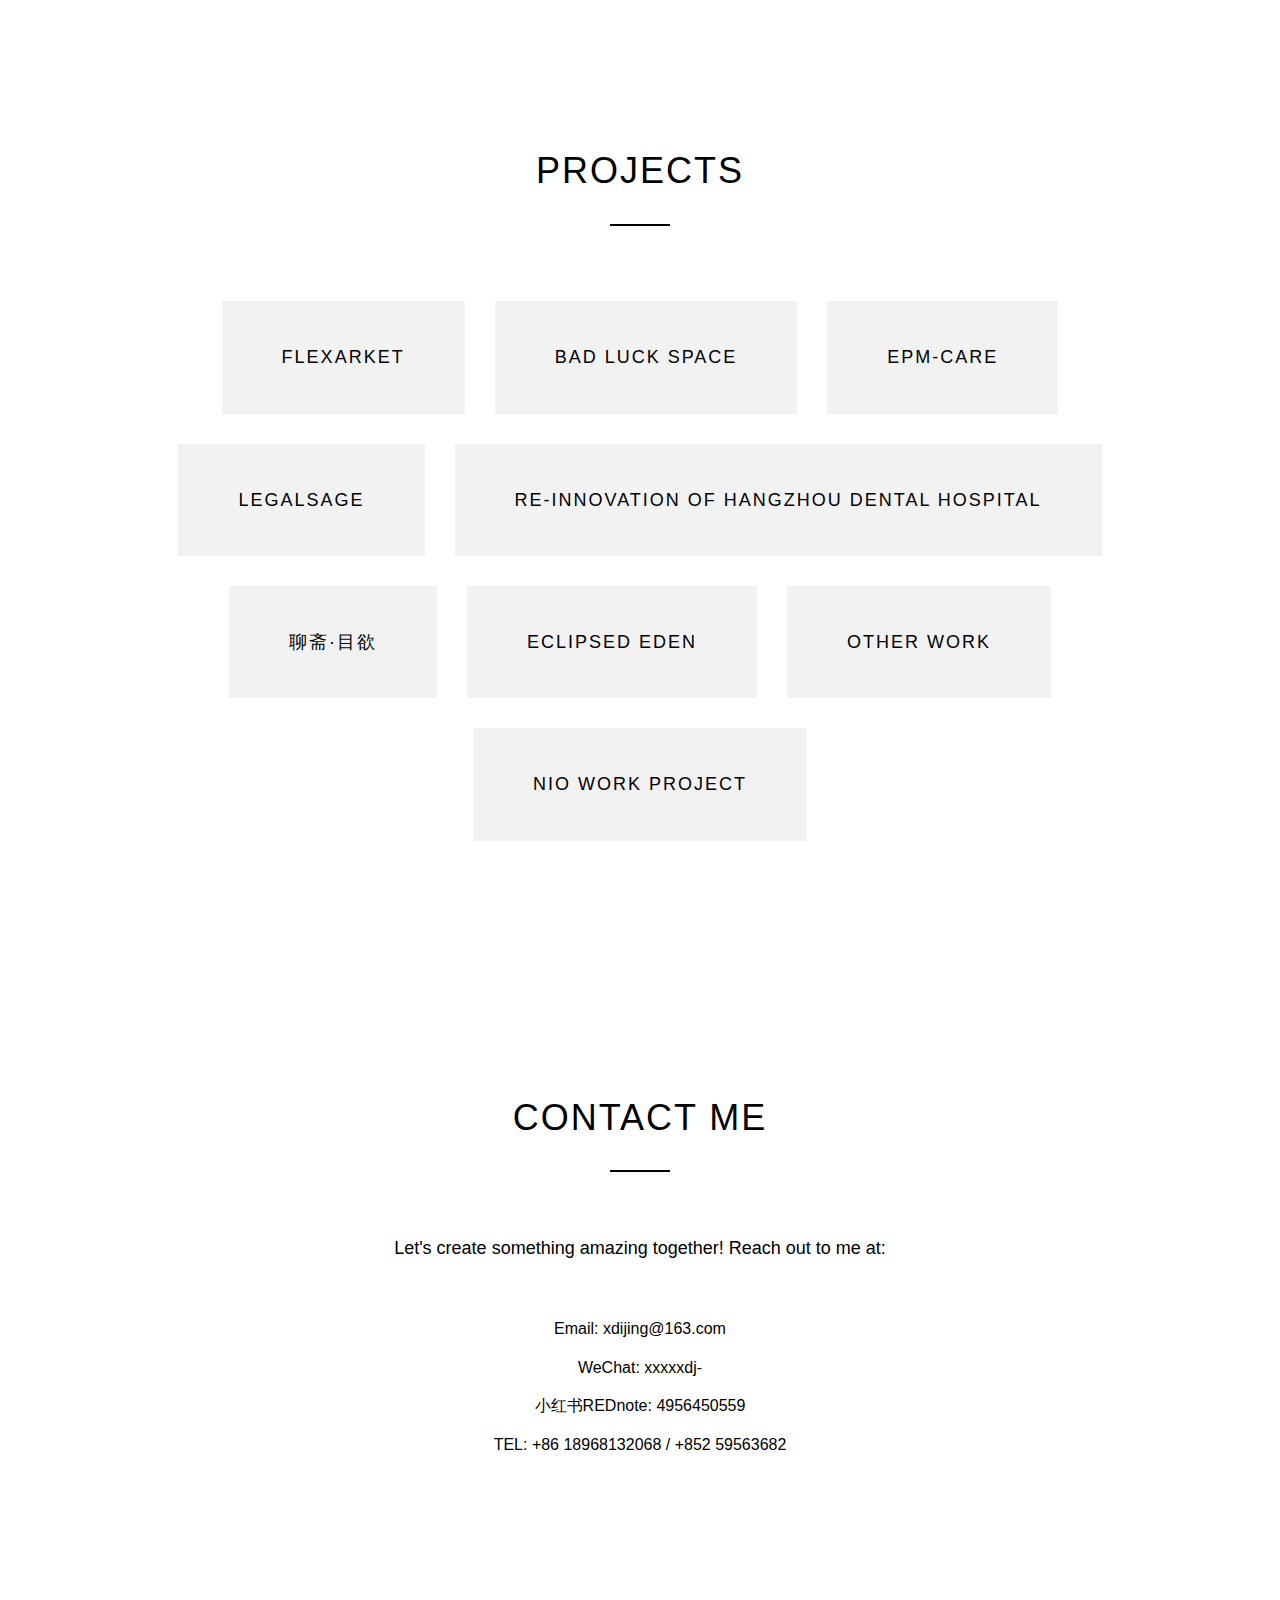
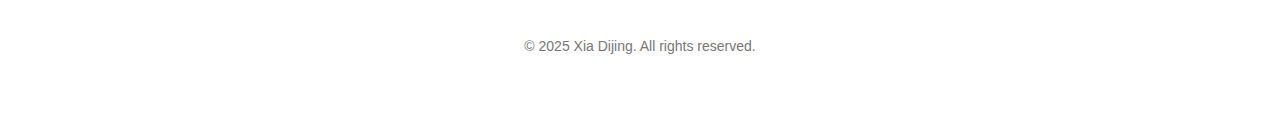
==== commit e5ebc736: "Update index.html" ====
--- a/index.html
+++ b/index.html
@@ -54,6 +54,7 @@
         <p><strong>Nov. 2023 - Jan. 2024</strong></p>
         <ul>
             <li><strong>Design Sprint: </strong>A 5-day design sprint within the company. I used design tools such as stakeholder maps, user journey maps, and HOW-NOW-WOW matrices to organise participants for viewpoint dispersion, and collected 50+ user-side pain points and 20+ commissioner-side pain points;</li>
+            <br> <!-- 手动插入一个空行 -->
             <li><strong>Desk Research: </strong>Conducted desk research on the pick-up and drop-off airport scenarios of the ‘Jiaxiang’ business, analysing user needs, competitors, partners, and so on;</li>
             <li><strong>Design and review of service standards: </strong>Revisit the existing service standards of the ‘Jiaxiang’ business from the user's perspective. The number of service standards was reduced by 20 per cent, reaching 6,000+ B-end users.</li>
         </ul>
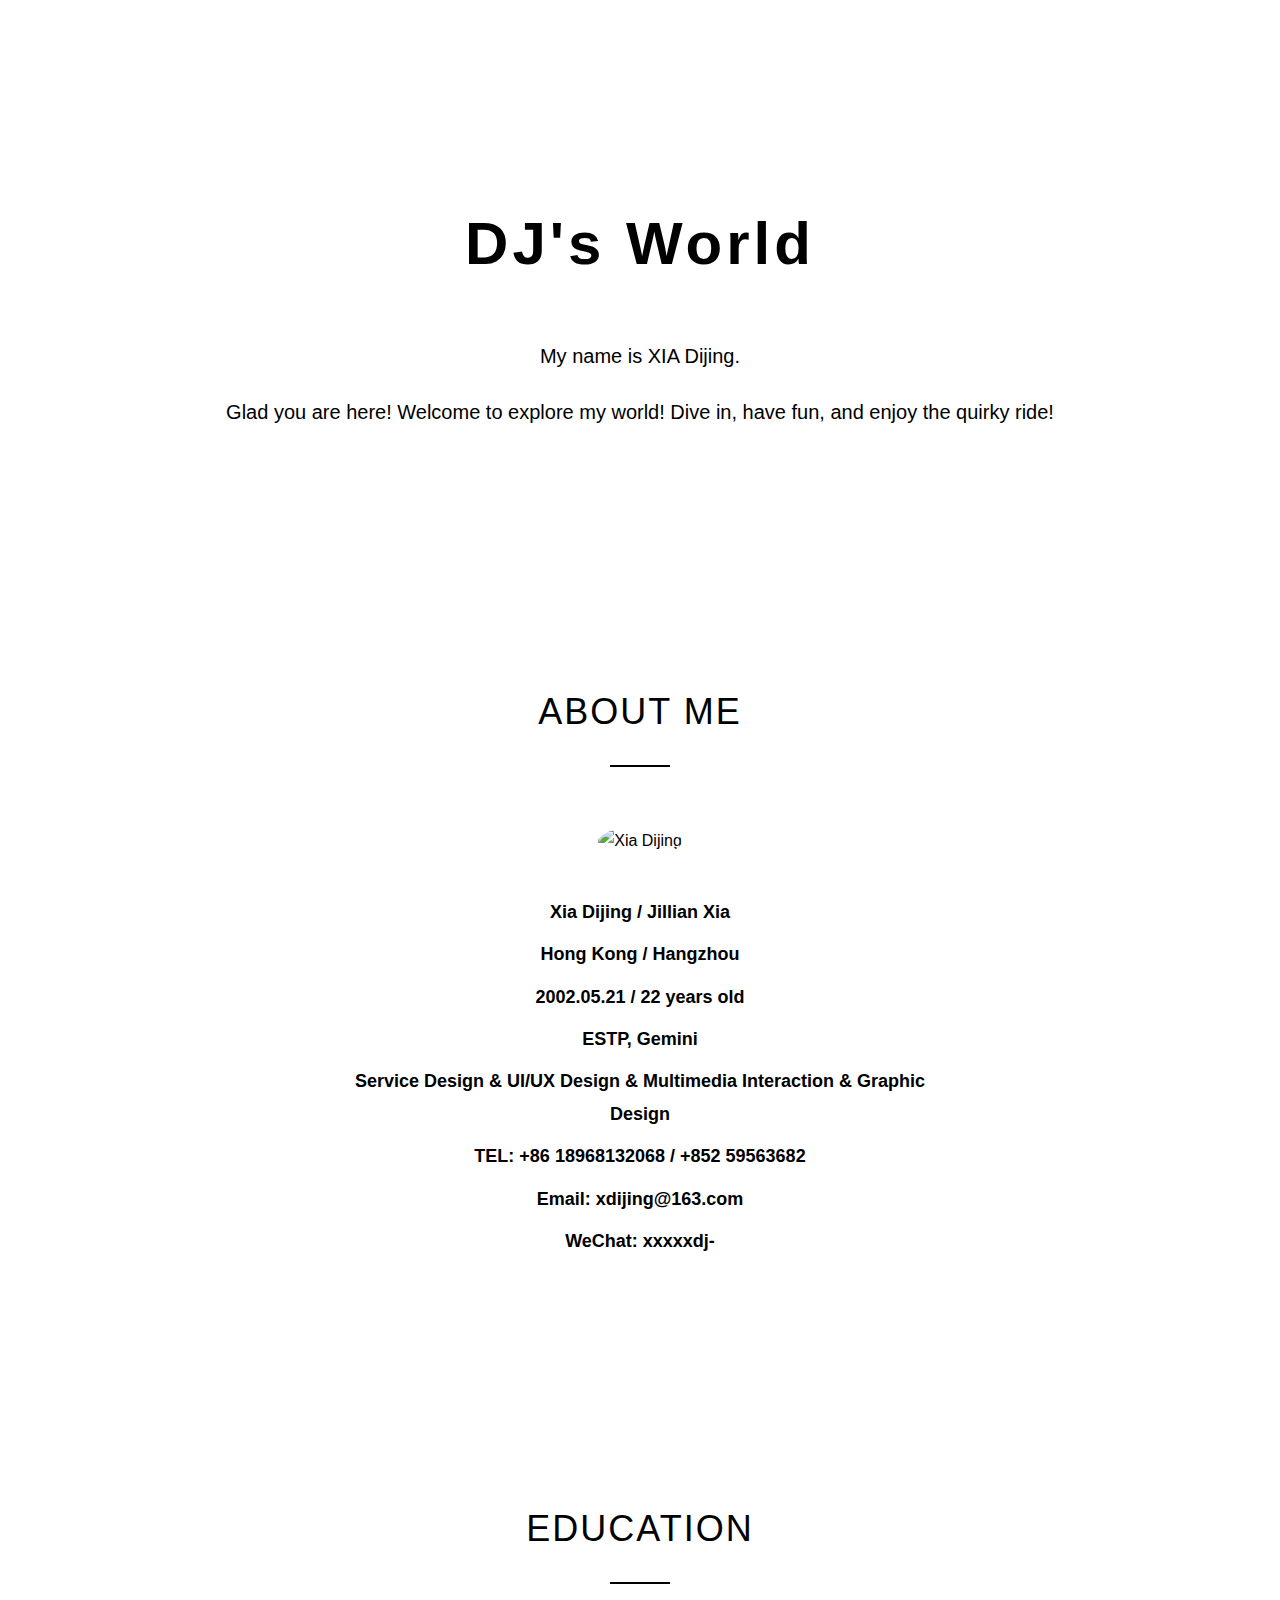
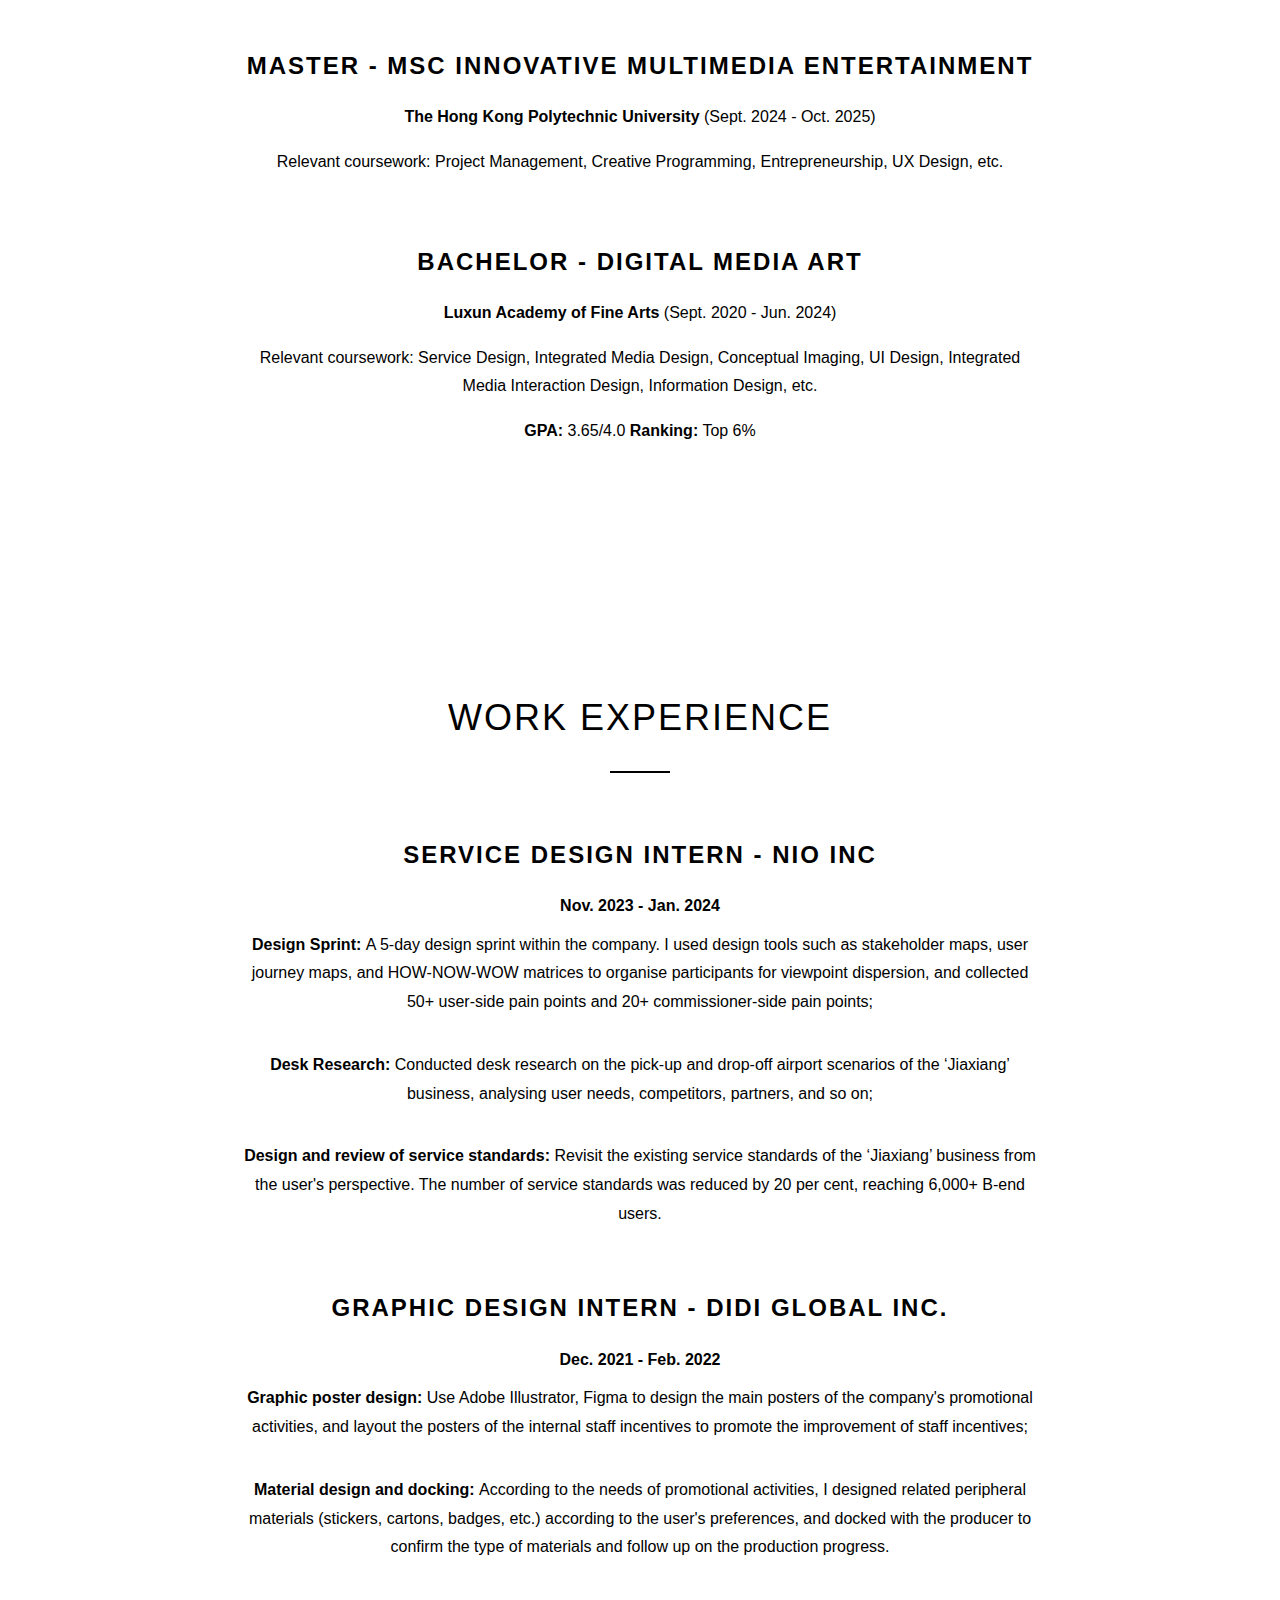
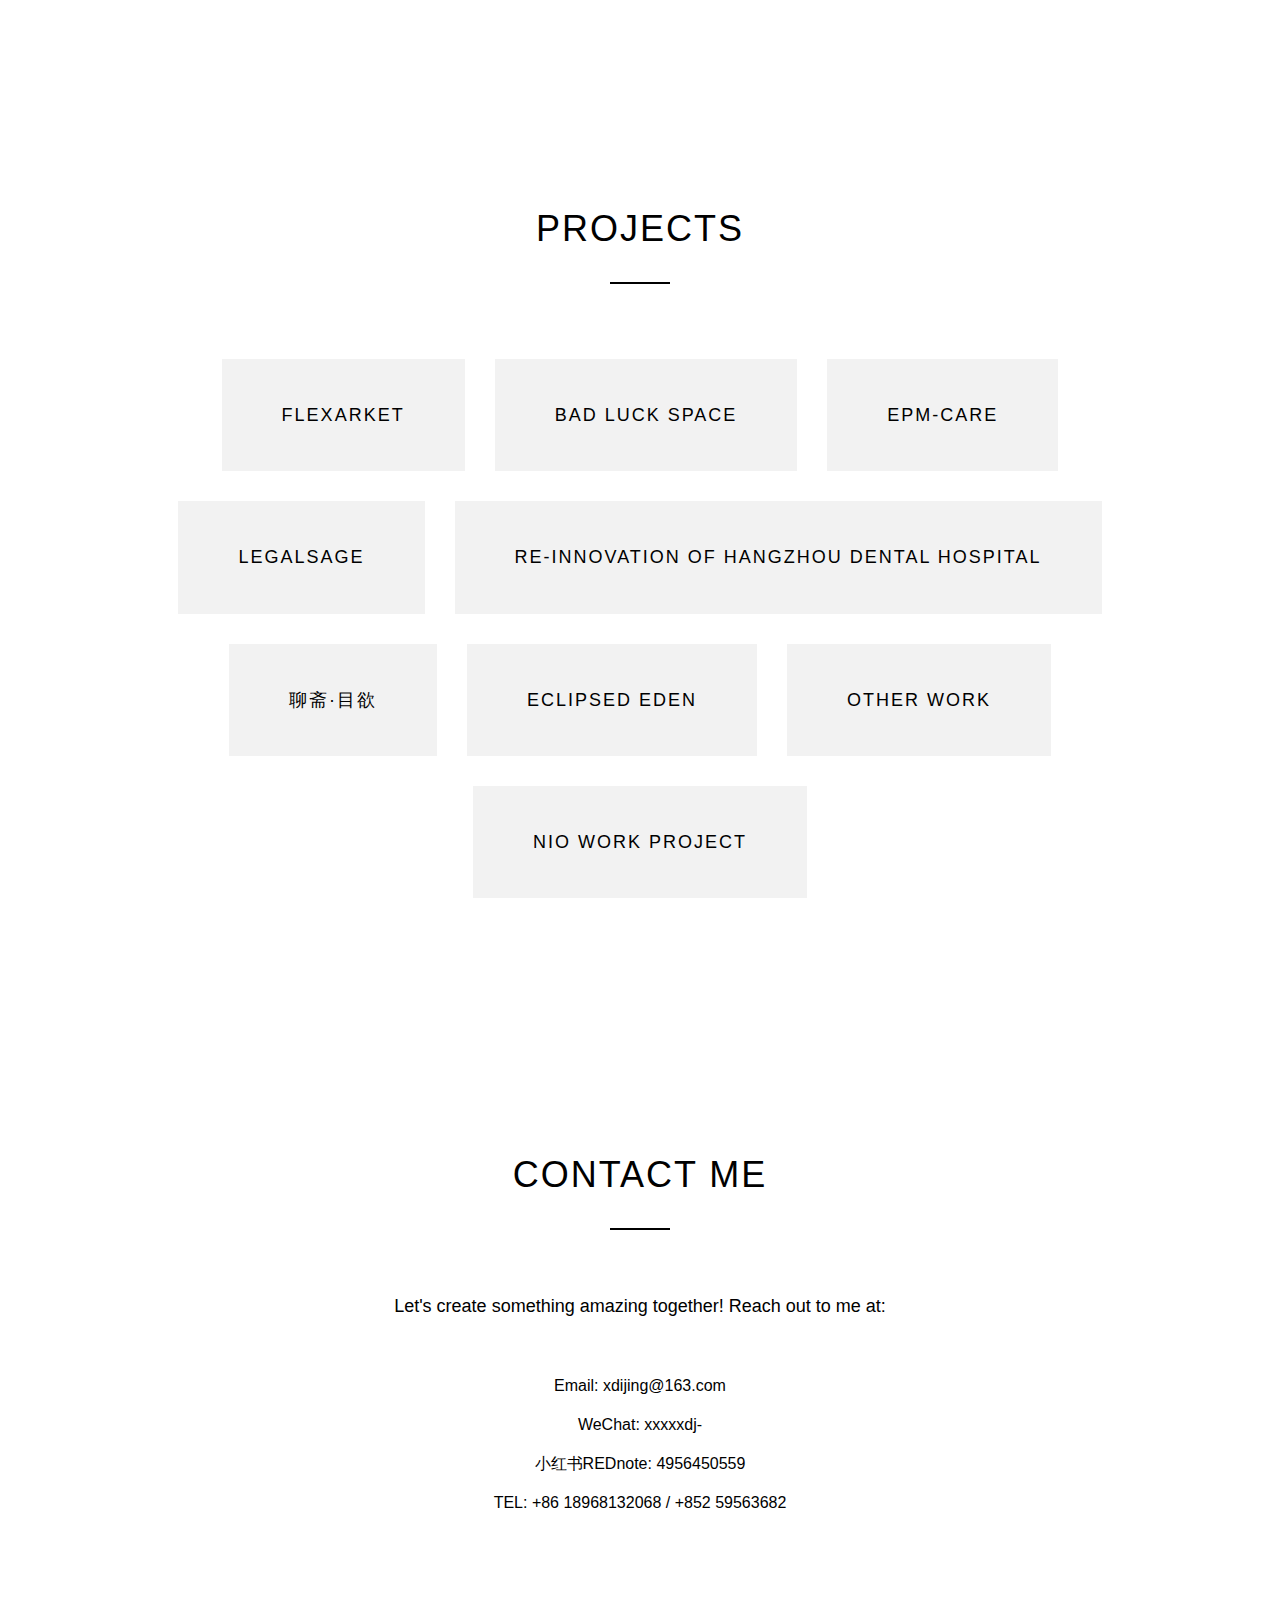
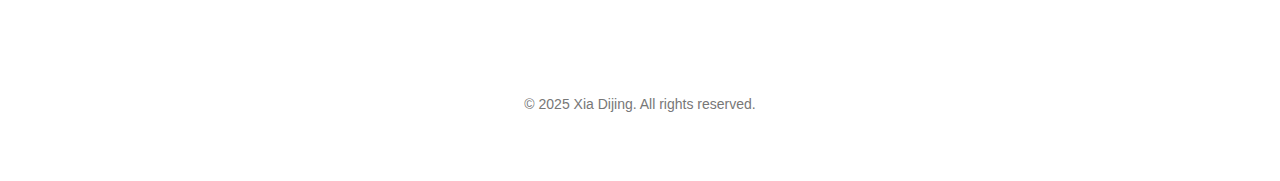
==== commit cc7826c8: "Update index.html" ====
--- a/index.html
+++ b/index.html
@@ -56,6 +56,7 @@
             <li><strong>Design Sprint: </strong>A 5-day design sprint within the company. I used design tools such as stakeholder maps, user journey maps, and HOW-NOW-WOW matrices to organise participants for viewpoint dispersion, and collected 50+ user-side pain points and 20+ commissioner-side pain points;</li>
             <br> <!-- 手动插入一个空行 -->
             <li><strong>Desk Research: </strong>Conducted desk research on the pick-up and drop-off airport scenarios of the ‘Jiaxiang’ business, analysing user needs, competitors, partners, and so on;</li>
+            <br> <!-- 手动插入一个空行 -->
             <li><strong>Design and review of service standards: </strong>Revisit the existing service standards of the ‘Jiaxiang’ business from the user's perspective. The number of service standards was reduced by 20 per cent, reaching 6,000+ B-end users.</li>
         </ul>
         <br> <!-- 手动插入一个空行 -->
@@ -64,6 +65,7 @@
         <p><strong>Dec. 2021 - Feb. 2022</strong></p>
         <ul>
             <li><strong>Graphic poster design: </strong>Use Adobe Illustrator, Figma to design the main posters of the company's promotional activities, and layout the posters of the internal staff incentives to promote the improvement of staff incentives;</li>
+            <br> <!-- 手动插入一个空行 -->
             <li><strong>Material design and docking: </strong>According to the needs of promotional activities, I designed related peripheral materials (stickers, cartons, badges, etc.) according to the user's preferences, and docked with the producer to confirm the type of materials and follow up on the production progress.</li>
         </ul>
     </section>
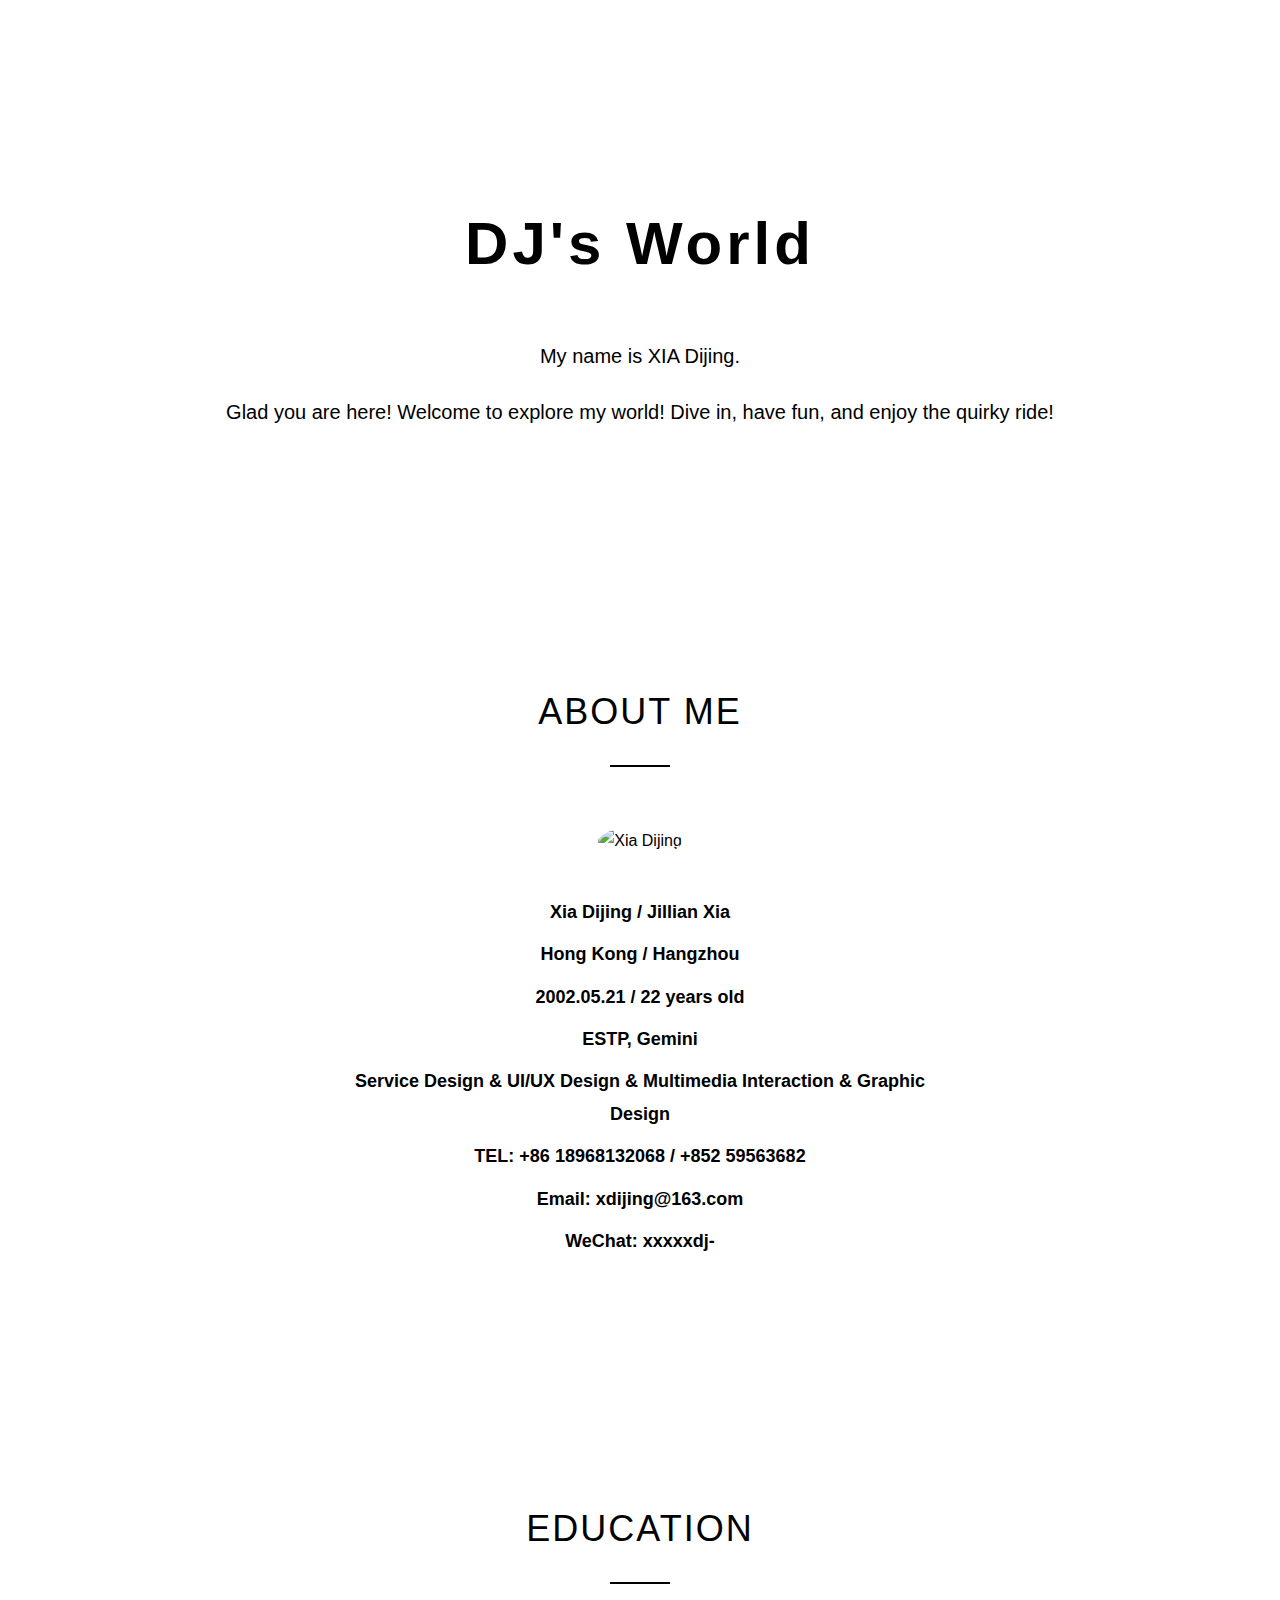
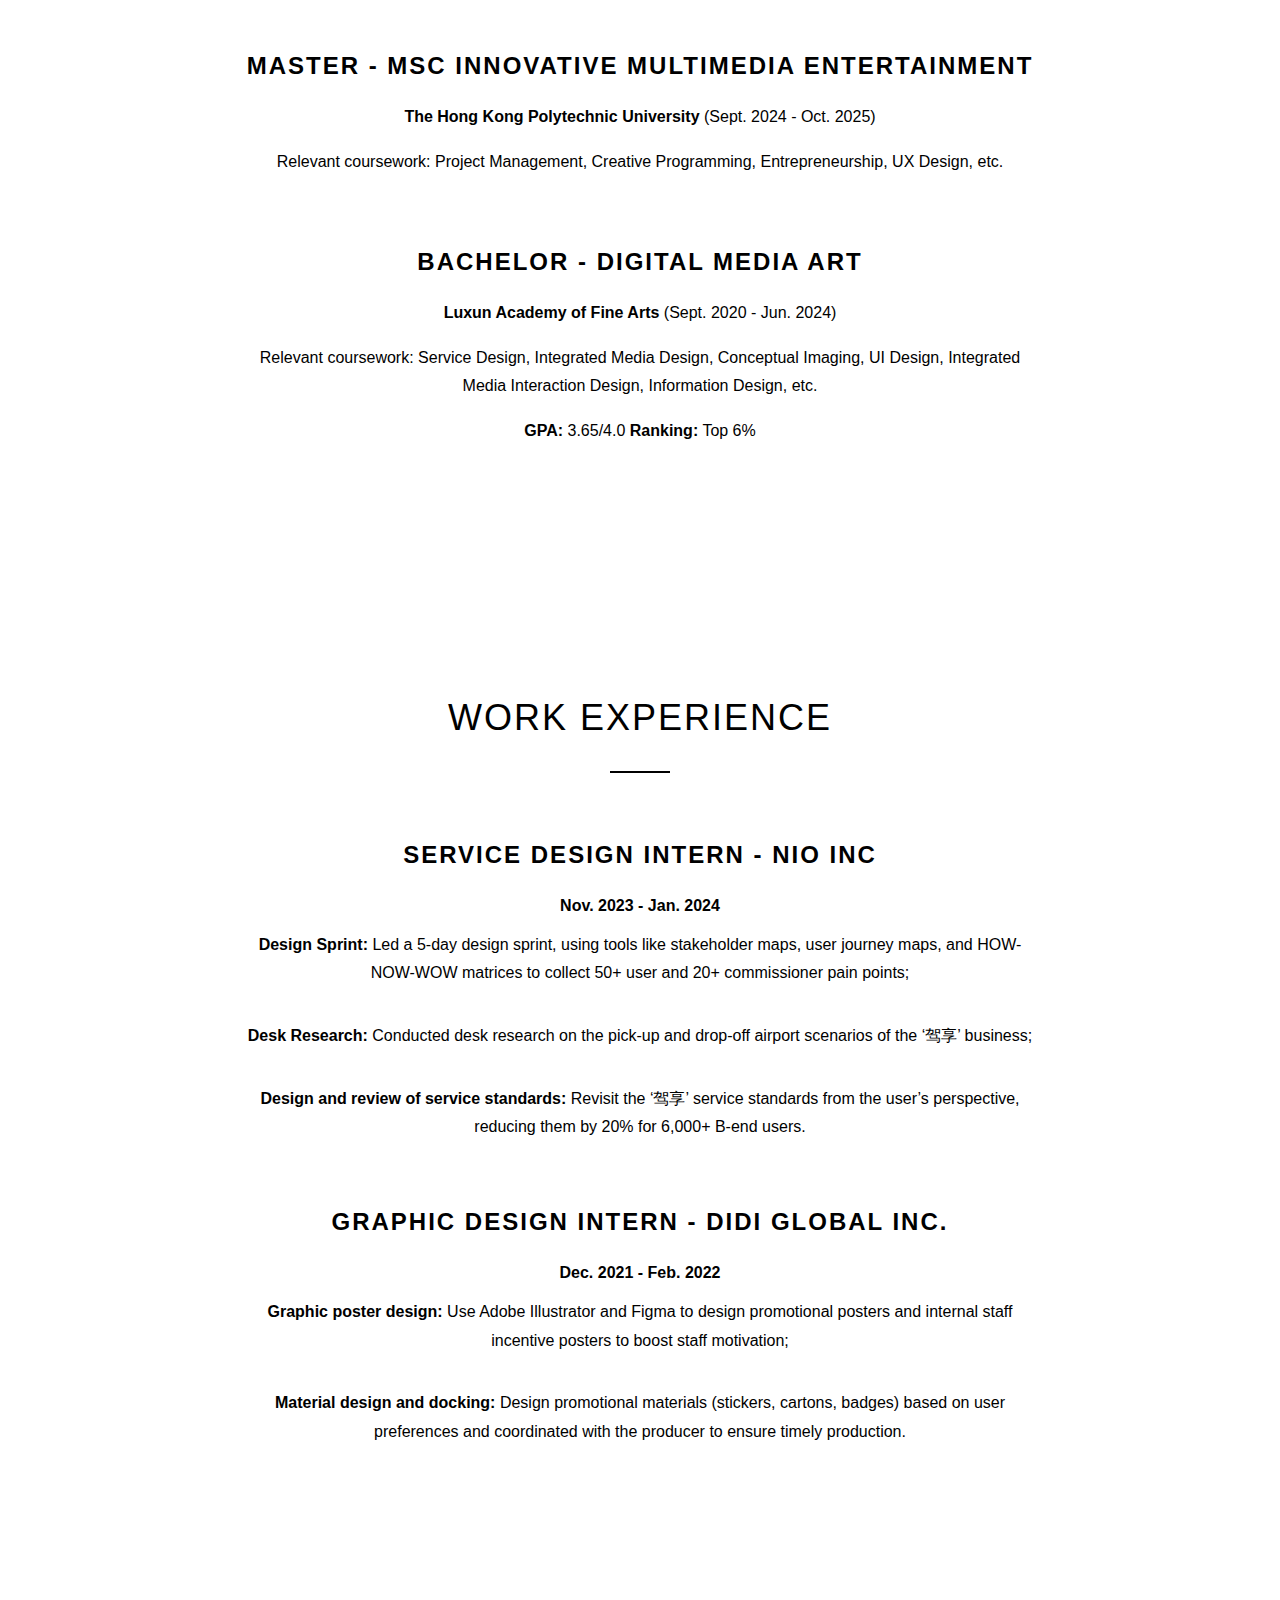
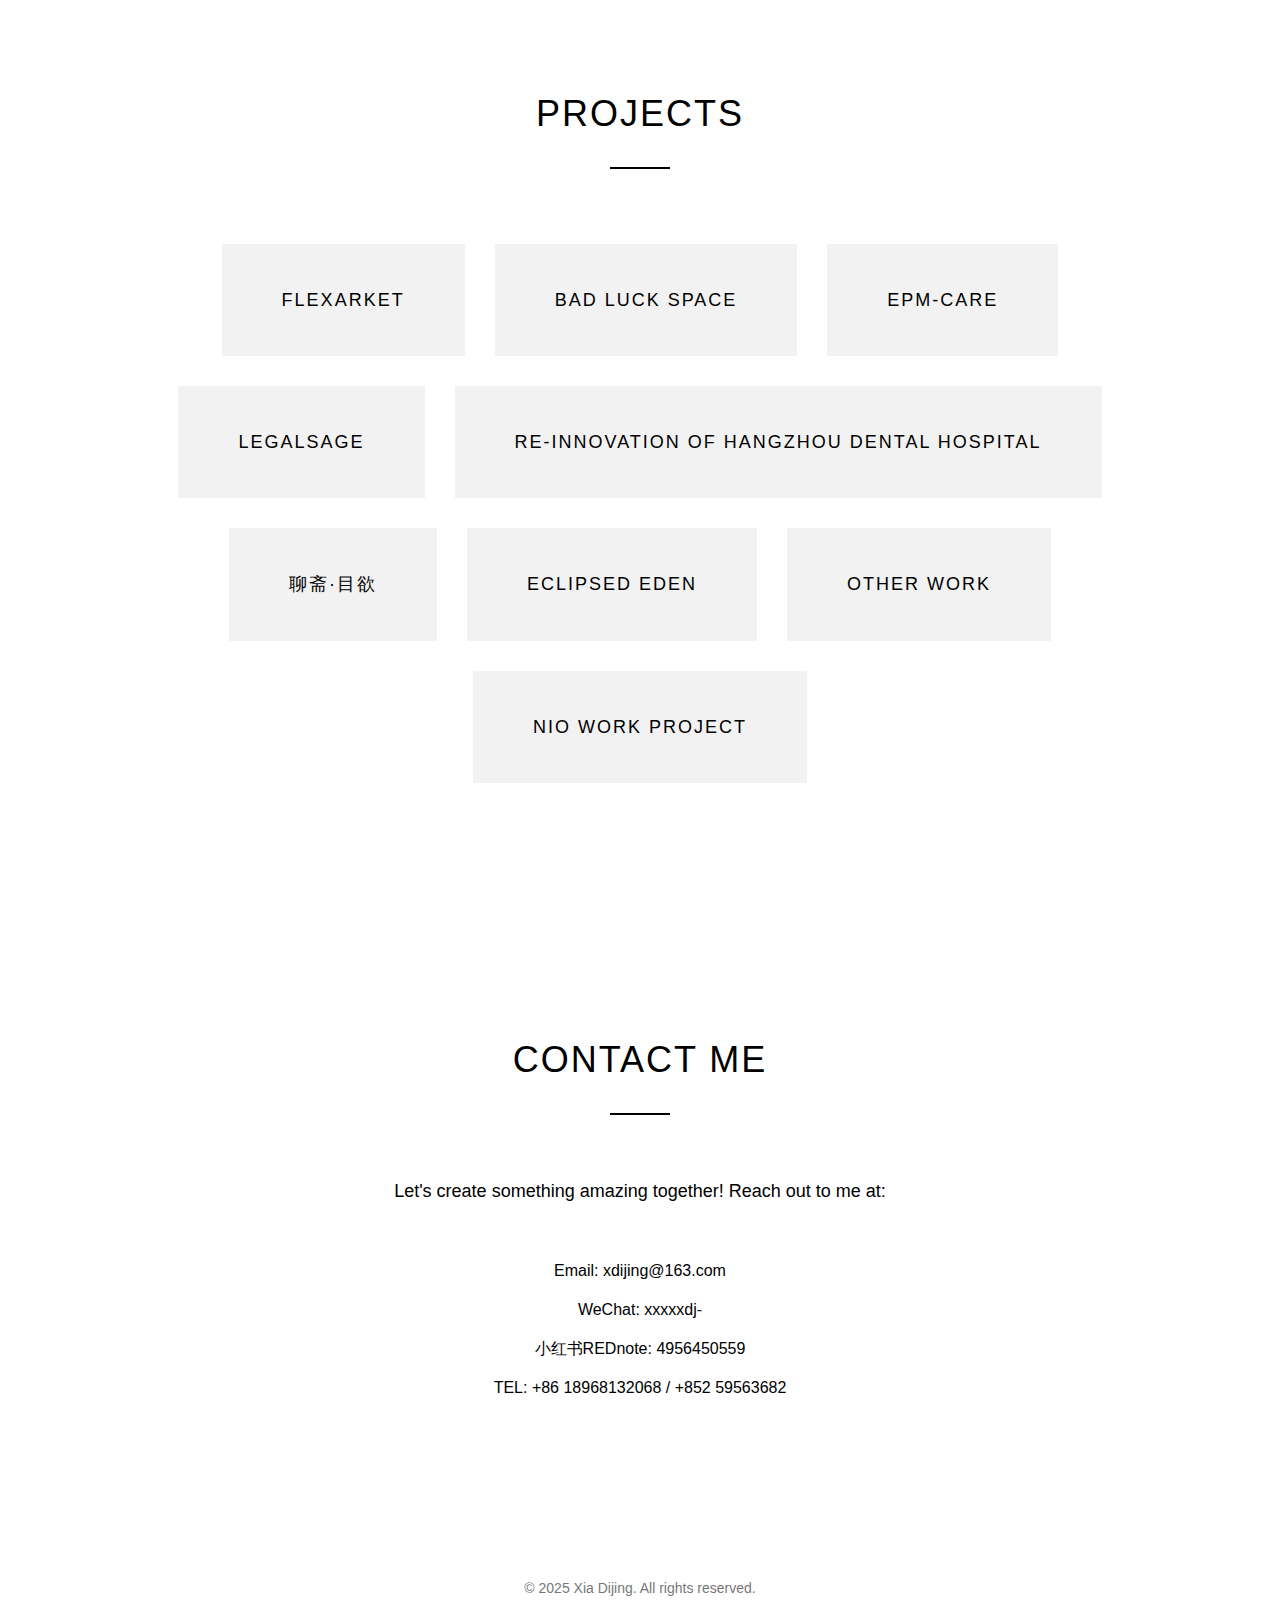
==== commit 07757387: "Update index.html" ====
--- a/index.html
+++ b/index.html
@@ -53,21 +53,22 @@
         <h3>Service Design Intern - <strong>NIO Inc</strong></h3>
         <p><strong>Nov. 2023 - Jan. 2024</strong></p>
         <ul>
-            <li><strong>Design Sprint: </strong>A 5-day design sprint within the company. I used design tools such as stakeholder maps, user journey maps, and HOW-NOW-WOW matrices to organise participants for viewpoint dispersion, and collected 50+ user-side pain points and 20+ commissioner-side pain points;</li>
+            <li><strong>Design Sprint: </strong>Led a 5-day design sprint, using tools like stakeholder maps, user journey maps, and HOW-NOW-WOW matrices to collect 50+ user and 20+ commissioner pain points;</li>
             <br> <!-- 手动插入一个空行 -->
-            <li><strong>Desk Research: </strong>Conducted desk research on the pick-up and drop-off airport scenarios of the ‘Jiaxiang’ business, analysing user needs, competitors, partners, and so on;</li>
+            <li><strong>Desk Research: </strong>Conducted desk research on the pick-up and drop-off airport scenarios of the ‘驾享’ business;</li>
             <br> <!-- 手动插入一个空行 -->
-            <li><strong>Design and review of service standards: </strong>Revisit the existing service standards of the ‘Jiaxiang’ business from the user's perspective. The number of service standards was reduced by 20 per cent, reaching 6,000+ B-end users.</li>
+            <li><strong>Design and review of service standards: </strong>Revisit the ‘驾享’ service standards from the user’s perspective, reducing them by 20% for 6,000+ B-end users.</li>
         </ul>
         <br> <!-- 手动插入一个空行 -->
 
         <h3>Graphic Design Intern - <strong>DiDi Global Inc.</strong></h3>
         <p><strong>Dec. 2021 - Feb. 2022</strong></p>
         <ul>
-            <li><strong>Graphic poster design: </strong>Use Adobe Illustrator, Figma to design the main posters of the company's promotional activities, and layout the posters of the internal staff incentives to promote the improvement of staff incentives;</li>
+            <li><strong>Graphic poster design: </strong>Use Adobe Illustrator and Figma to design promotional posters and internal staff incentive posters to boost staff motivation;</li>
             <br> <!-- 手动插入一个空行 -->
-            <li><strong>Material design and docking: </strong>According to the needs of promotional activities, I designed related peripheral materials (stickers, cartons, badges, etc.) according to the user's preferences, and docked with the producer to confirm the type of materials and follow up on the production progress.</li>
+            <li><strong>Material design and docking: </strong>Design promotional materials (stickers, cartons, badges) based on user preferences and coordinated with the producer to ensure timely production.</li>
         </ul>
+        
     </section>
 
     <section id="projects">
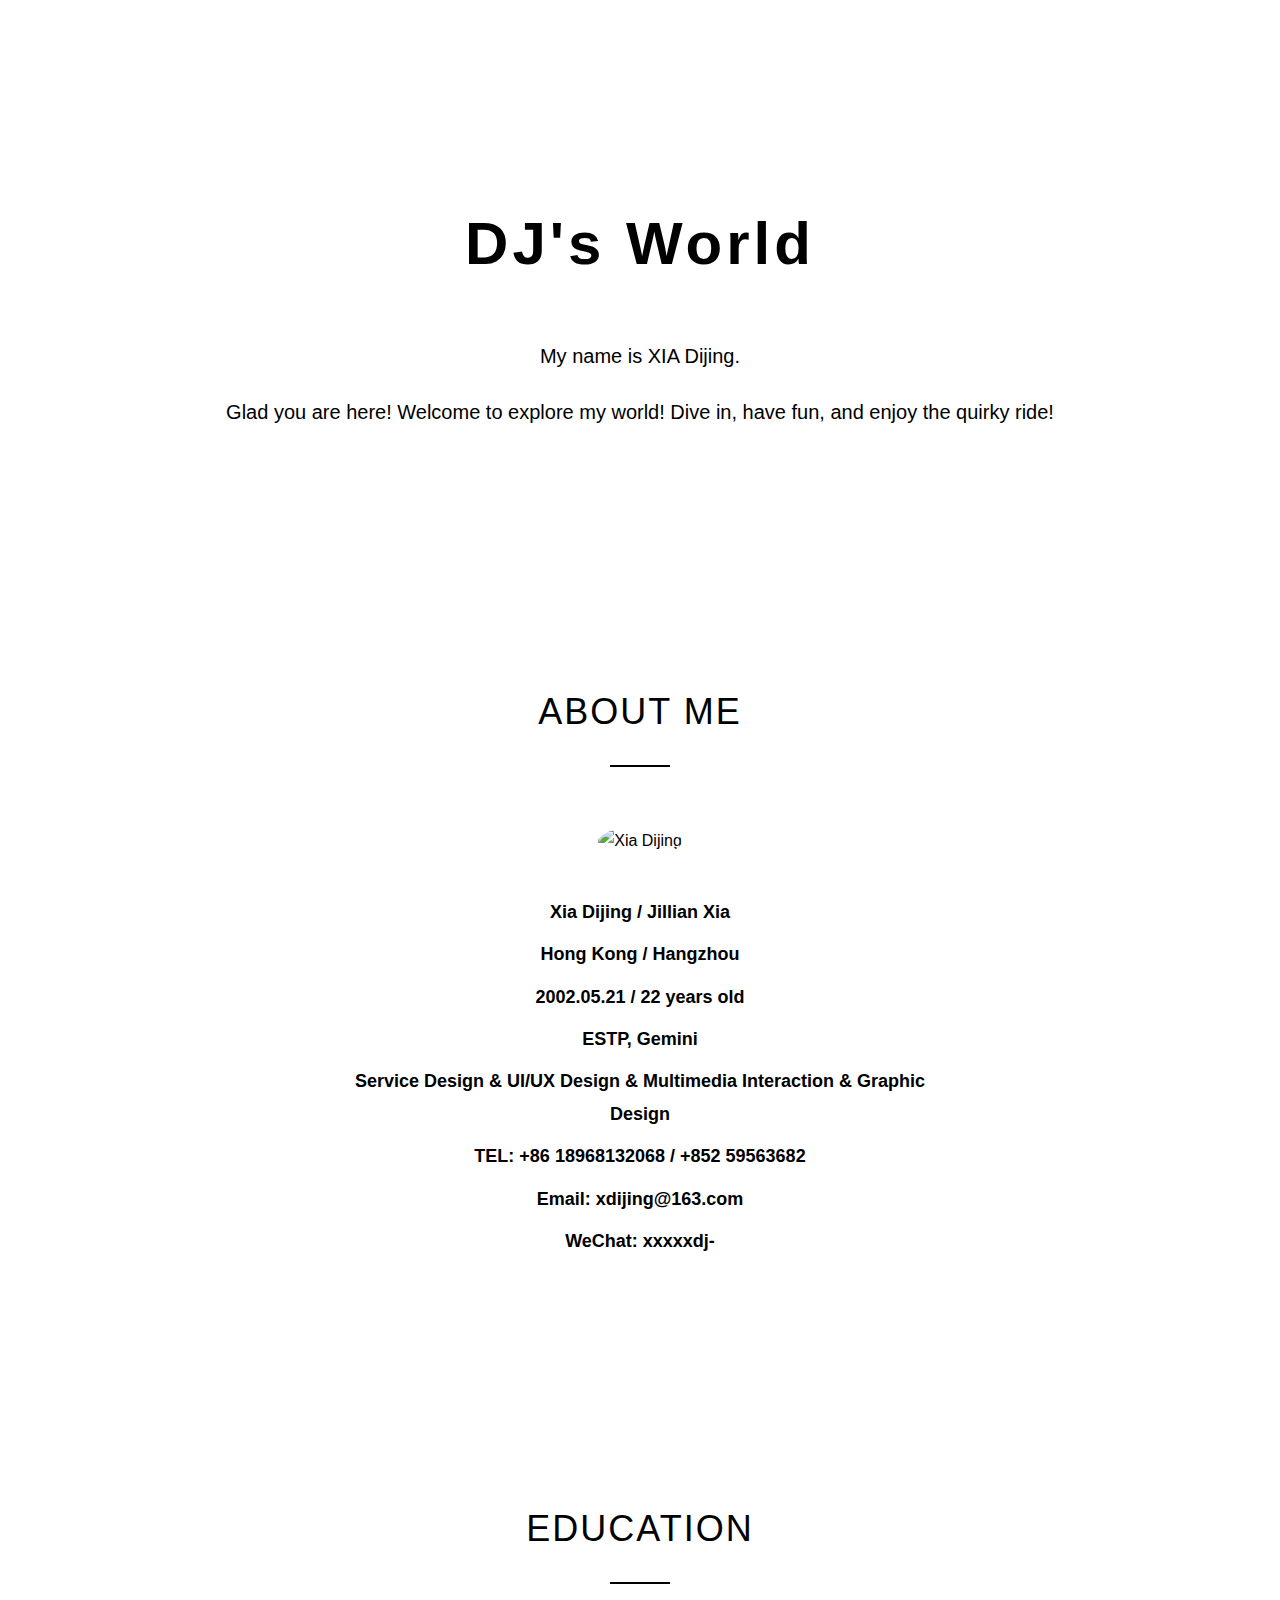
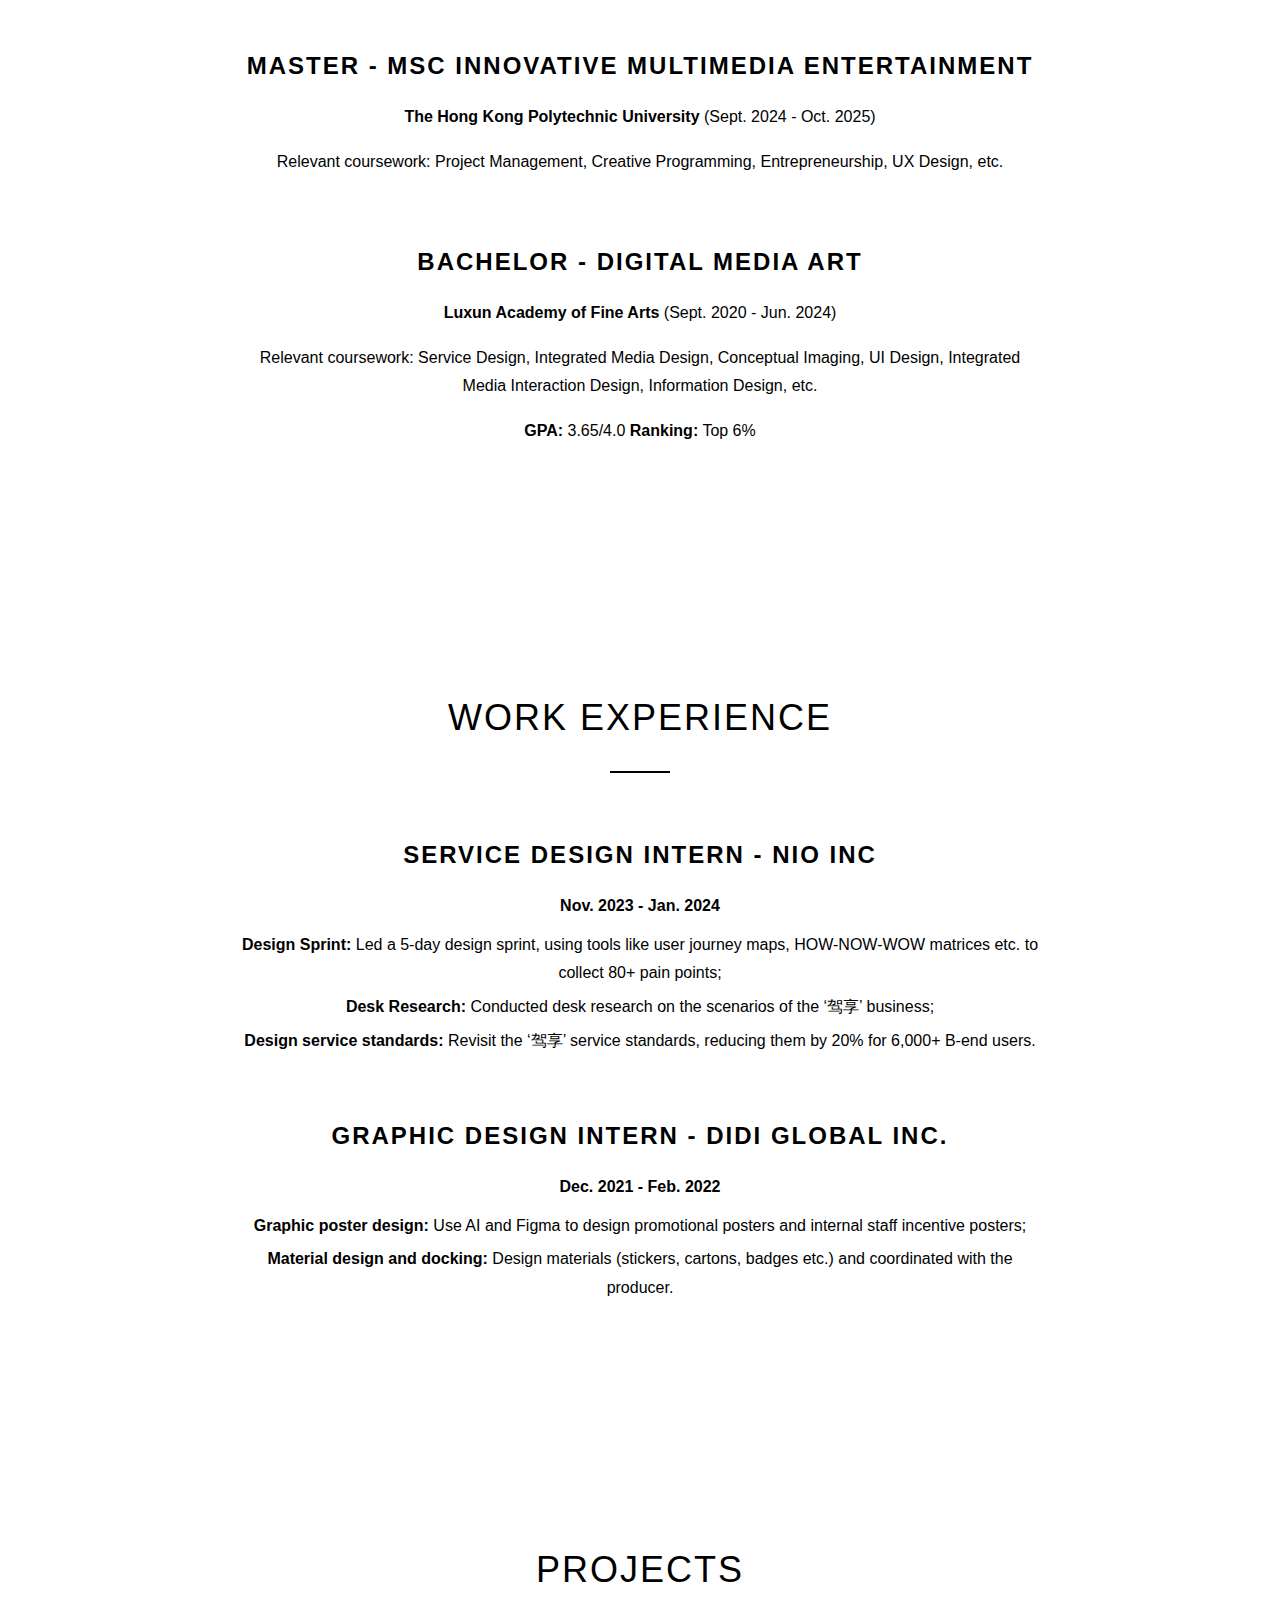
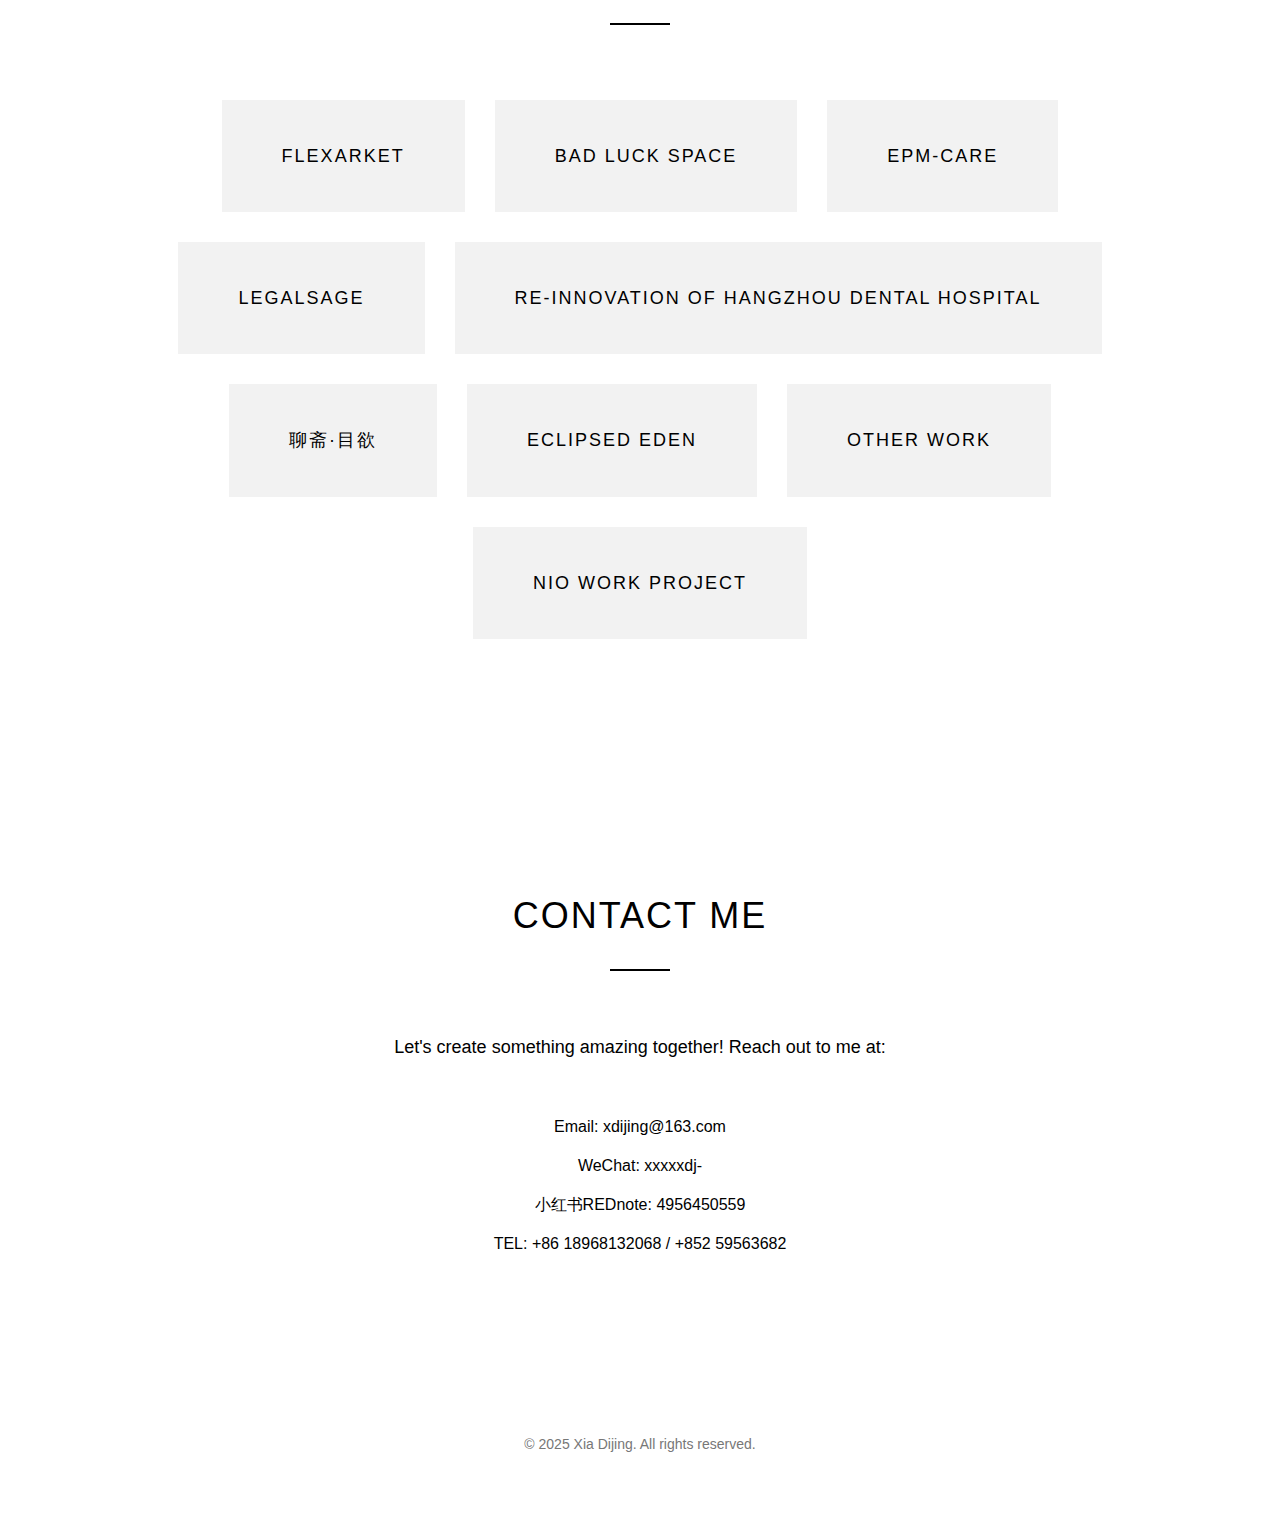
==== commit 29fb6935: "Update index.html" ====
--- a/index.html
+++ b/index.html
@@ -53,20 +53,20 @@
         <h3>Service Design Intern - <strong>NIO Inc</strong></h3>
         <p><strong>Nov. 2023 - Jan. 2024</strong></p>
         <ul>
-            <li><strong>Design Sprint: </strong>Led a 5-day design sprint, using tools like stakeholder maps, user journey maps, and HOW-NOW-WOW matrices to collect 50+ user and 20+ commissioner pain points;</li>
-            <br> <!-- 手动插入一个空行 -->
-            <li><strong>Desk Research: </strong>Conducted desk research on the pick-up and drop-off airport scenarios of the ‘驾享’ business;</li>
-            <br> <!-- 手动插入一个空行 -->
-            <li><strong>Design and review of service standards: </strong>Revisit the ‘驾享’ service standards from the user’s perspective, reducing them by 20% for 6,000+ B-end users.</li>
+            <li><strong>Design Sprint: </strong>Led a 5-day design sprint, using tools like user journey maps, HOW-NOW-WOW matrices etc. to collect 80+ pain points;</li>
+
+            <li><strong>Desk Research: </strong>Conducted desk research on the scenarios of the ‘驾享’ business;</li>
+            
+            <li><strong>Design service standards: </strong>Revisit the ‘驾享’ service standards, reducing them by 20% for 6,000+ B-end users.</li>
         </ul>
         <br> <!-- 手动插入一个空行 -->
 
         <h3>Graphic Design Intern - <strong>DiDi Global Inc.</strong></h3>
         <p><strong>Dec. 2021 - Feb. 2022</strong></p>
         <ul>
-            <li><strong>Graphic poster design: </strong>Use Adobe Illustrator and Figma to design promotional posters and internal staff incentive posters to boost staff motivation;</li>
-            <br> <!-- 手动插入一个空行 -->
-            <li><strong>Material design and docking: </strong>Design promotional materials (stickers, cartons, badges) based on user preferences and coordinated with the producer to ensure timely production.</li>
+            <li><strong>Graphic poster design: </strong>Use AI and Figma to design promotional posters and internal staff incentive posters;</li>
+            
+            <li><strong>Material design and docking: </strong>Design materials (stickers, cartons, badges etc.) and coordinated with the producer.</li>
         </ul>
         
     </section>
